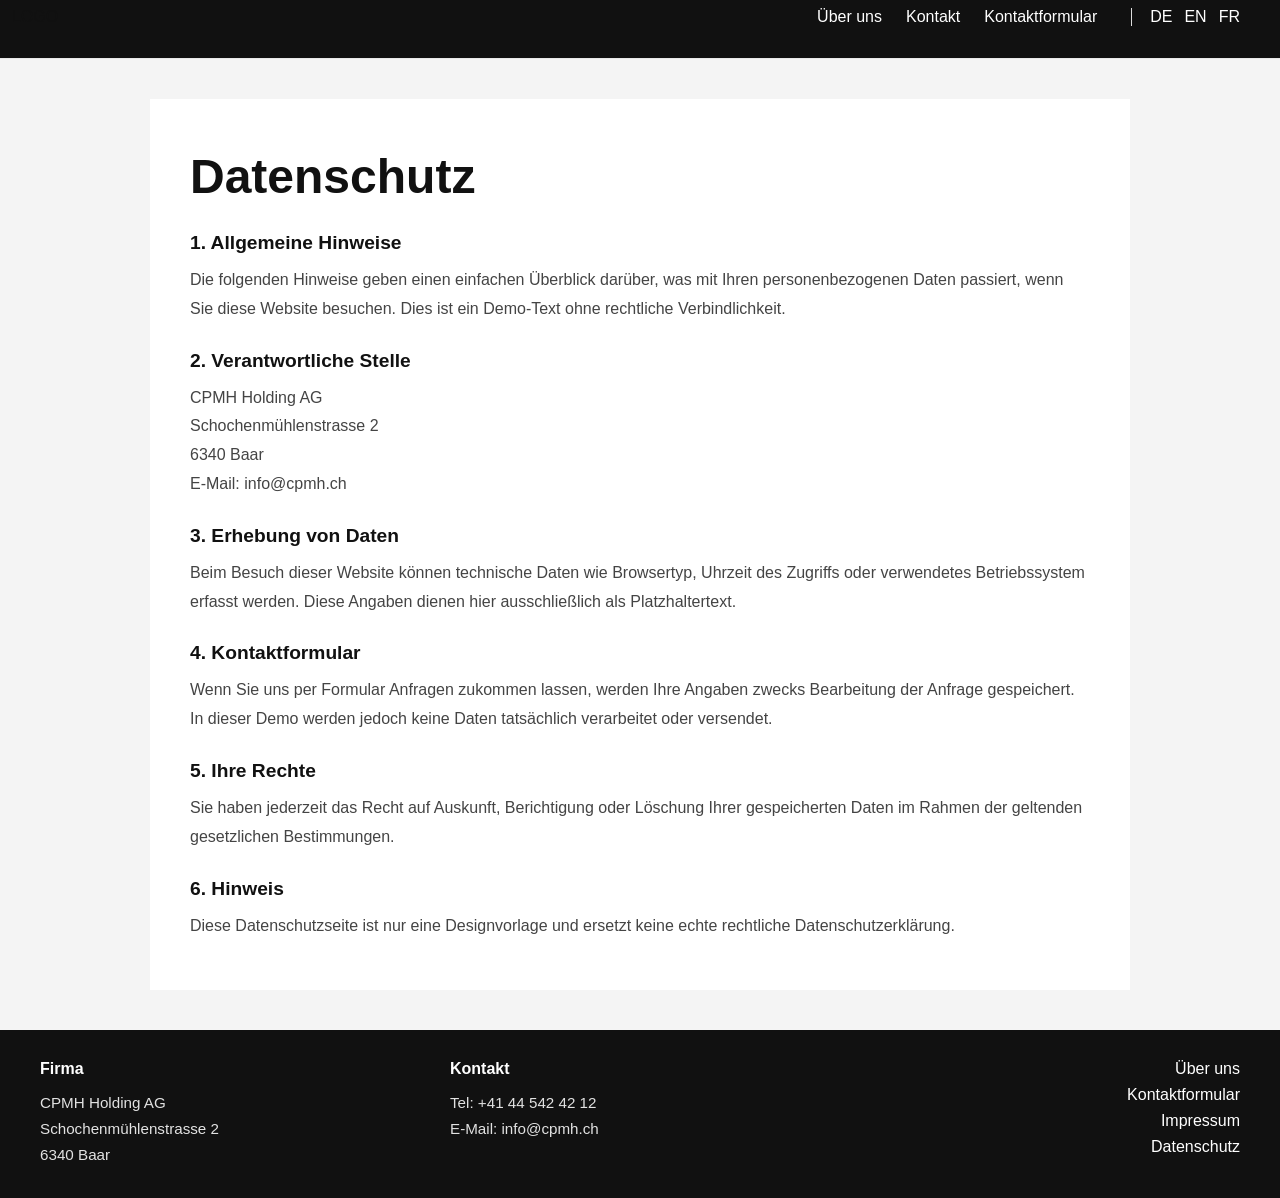
==== datenschutz.html @ 7f9450fc "Update datenschutz.html" ====
<!DOCTYPE html>
<html lang="de">
<head>
  <meta charset="UTF-8" />
  <meta name="viewport" content="width=device-width, initial-scale=1.0" />
  <title>Datenschutz</title>
  <link rel="stylesheet" href="style.css" />
</head>
  <body>
<header class="site-header">
  <a href="index.html" class="logo">LOGO</a>
  <nav class="top-nav">
    <a href="ueber-uns.html">Über uns</a>
    <a href="kontakt.html">Kontakt</a>
    <a href="kontaktformular.html">Kontaktformular</a>
    <div class="lang-group"><a href="#">DE</a><a href="#">EN</a><a href="#">FR</a></div>
  </nav>
</header>

<main class="legal-page">
  <h1>Datenschutz</h1>
  <h2>1. Allgemeine Hinweise</h2>
  <p>Die folgenden Hinweise geben einen einfachen Überblick darüber, was mit Ihren personenbezogenen Daten passiert, wenn Sie diese Website besuchen. Dies ist ein Demo-Text ohne rechtliche Verbindlichkeit.</p>

  <h2>2. Verantwortliche Stelle</h2>
  <p>CPMH Holding AG<br>Schochenmühlenstrasse 2<br>6340 Baar<br>E-Mail: info@cpmh.ch</p>

  <h2>3. Erhebung von Daten</h2>
  <p>Beim Besuch dieser Website können technische Daten wie Browsertyp, Uhrzeit des Zugriffs oder verwendetes Betriebssystem erfasst werden. Diese Angaben dienen hier ausschließlich als Platzhaltertext.</p>

  <h2>4. Kontaktformular</h2>
  <p>Wenn Sie uns per Formular Anfragen zukommen lassen, werden Ihre Angaben zwecks Bearbeitung der Anfrage gespeichert. In dieser Demo werden jedoch keine Daten tatsächlich verarbeitet oder versendet.</p>

  <h2>5. Ihre Rechte</h2>
  <p>Sie haben jederzeit das Recht auf Auskunft, Berichtigung oder Löschung Ihrer gespeicherten Daten im Rahmen der geltenden gesetzlichen Bestimmungen.</p>

  <h2>6. Hinweis</h2>
  <p>Diese Datenschutzseite ist nur eine Designvorlage und ersetzt keine echte rechtliche Datenschutzerklärung.</p>
</main>

<footer class="site-footer">
  <div class="footer-block"><h3>Firma</h3><p>CPMH Holding AG<br>Schochenmühlenstrasse 2<br>6340 Baar</p></div>
  <div class="footer-block"><h3>Kontakt</h3><p>Tel: +41 44 542 42 12<br>E-Mail: info@cpmh.ch</p></div>
  <div class="footer-links"><a href="ueber-uns.html">Über uns</a><a href="kontaktformular.html">Kontaktformular</a><a href="impressum.html">Impressum</a><a href="datenschutz.html">Datenschutz</a></div>
</footer>
  </body>
</html>
---- style.css ----
* {
  box-sizing: border-box;
  margin: 0;
  padding: 0;
}

:root {
  --bg: #f4f4f4;
  --white: #ffffff;
  --black: #111111;
  --text: #222222;
  --muted: #555555;
  --line: #e8e8e8;
  --overlay: rgba(0, 0, 0, 0.42);
  --overlay-light: rgba(0, 0, 0, 0.34);
}

html {
  scroll-behavior: smooth;
}

body {
  font-family: "PT Sans", Arial, sans-serif;
  background: var(--bg);
  color: var(--black);
}

a {
  text-decoration: none;
  color: inherit;
}

img {
  display: block;
}

.site-header {
  background: var(--black);
  display: flex;
  align-items: center;
  justify-content: space-between;
  padding: 8px 40px 32px 12px;
  border-bottom: 1px solid var(--line);
}

.logo {
  display: inline-flex;
  align-items: center;
}

.logo img {
  height: 80px;
  width: auto;
  display: block;
}

.top-nav {
  display: flex;
  align-items: center;
  gap: 24px;
  flex-wrap: wrap;
}

.top-nav a {
  color: var(--white);
  transition: opacity 0.25s ease;
}

.top-nav a:hover,
.footer-links a:hover,
.footer-block a:hover {
  opacity: 0.7;
}

.lang-group {
  display: flex;
  gap: 12px;
  margin-left: 10px;
  padding-left: 18px;
  border-left: 1px solid #ddd;
}

.site-footer {
  background: var(--black);
  color: var(--white);
  display: grid;
  grid-template-columns: 1fr 1fr 1fr;
  gap: 30px;
  padding: 30px 40px;
}

.footer-block h3 {
  font-size: 1rem;
  margin-bottom: 12px;
}

.footer-block p,
.footer-block a {
  font-size: 0.95rem;
  line-height: 1.7;
  color: rgba(255, 255, 255, 0.88);
}

.footer-links {
  display: flex;
  flex-direction: column;
  gap: 8px;
  justify-self: end;
  text-align: right;
}

.footer-center {
  justify-self: center;
  text-align: left;
  width: fit-content;
}
.page-hero {
  padding: 70px 40px 40px;
  background: var(--white);
}

.page-hero h1 {
  font-size: clamp(2rem, 4vw, 3.6rem);
  margin-bottom: 18px;
}

.page-hero p {
  max-width: 760px;
  line-height: 1.8;
  color: #444;
  font-size: 1.05rem;
}

.hero-grid {
  display: flex;
  width: 100%;
  min-height: calc(90vh - 50px);
  overflow: hidden;
}

.panel {
  position: relative;
  flex: 1 1 16.66%;
  min-width: 0;
  overflow: hidden;
  transition: flex-basis 0.45s ease, flex-grow 0.45s ease;
  border-right: 1px solid rgba(255,255,255,0.18);
  --line-color: #ffffff;
}

.panel:last-child {
  border-right: none;
}

.hero-grid:hover .panel {
  flex: 1 1 16.66%;
}

.hero-grid .panel:hover {
  flex: 1 1 50%;
}

.panel img {
  width: 100%;
  height: 100%;
  object-fit: cover;
  transition: transform 0.45s ease;
}

.panel:hover img {
  transform: scale(1.12);
}

.panel::after {
  content: "";
  position: absolute;
  inset: 0;
  background: linear-gradient(to top, rgba(0,0,0,0.58), rgba(0,0,0,0.3));
}

.panel-content {
  position: absolute;
  left: 28px;
  right: 28px;
  bottom: 30px;
  z-index: 2;
  color: var(--white);
}

.panel-content h2 {
  position: absolute;
  left: 0;
  right: 0;
  bottom: 50px;
  margin: 0;
  font-size: clamp(0.95rem, 1.1vw, 1.15rem);
  line-height: 1.2;
  transition: bottom 0.35s ease, transform 0.35s ease;
}

.panel-content h2::after {
  content: "";
  position: absolute;
  left: 0;
  top: calc(100% + 1.2em);
  width: 33.33%;
  height: 2px;
  background: var(--line-color);
}

.panel-content p {
  position: absolute;
  left: 0;
  right: 0;
  bottom: 0;
  width: 92%;
  font-size: 0.72rem;
  line-height: 1.35;
  opacity: 0;
  transform: translateY(10px);
  transition: opacity 0.3s ease, transform 0.3s ease;
}

.panel:hover .panel-content h2 {
  bottom: 150px;
}

.panel:hover .panel-content p {
  bottom: 0;
  opacity: 1;
  transform: translateY(0);
}

.panel-1 { --line-color: #d4af37; }
.panel-2 { --line-color: #c0392b; }
.panel-3 { --line-color: #2980b9; }
.panel-4 { --line-color: #27ae60; }
.panel-5 { --line-color: #8e44ad; }
.panel-6 { --line-color: #e67e22; }

.intro {
  min-height: 12.5vw;
  display: flex;
  align-items: center;
  justify-content: center;
  padding: 32px 40px;
  background: var(--white);
}

.intro-content {
  max-width: 900px;
  text-align: center;
}

.intro-content h1 {
  font-size: clamp(2rem, 4vw, 4rem);
  margin-bottom: 24px;
}

.intro-content p {
  font-size: 1.1rem;
  line-height: 1.8;
  color: #444;
}

.grid-2x2 {
  display: grid;
  grid-template-columns: repeat(2, 1fr);
}

.info-card,
.contact-card {
  position: relative;
  width: 100%;
  aspect-ratio: 2 / 1;
  overflow: hidden;
}

.info-card img,
.contact-card img,
.form-image img {
  width: 100%;
  height: 100%;
  object-fit: cover;
}

.info-card::after,
.contact-card::after {
  content: "";
  position: absolute;
  inset: 0;
  background: var(--overlay);
}

.info-card:hover img,
.contact-card:hover img {
  transform: scale(1.05);
}

.info-card img,
.contact-card img {
  transition: transform 0.4s ease;
}

.card-content,
.contact-content {
  position: absolute;
  left: 28px;
  right: 28px;
  bottom: 28px;
  color: var(--white);
  z-index: 2;
}

.card-content h2,
.contact-content h2 {
  font-size: clamp(1.4rem, 2vw, 2rem);
  margin-bottom: 12px;
}

.card-content p,
.contact-content p {
  font-size: 1rem;
  line-height: 1.6;
  max-width: 520px;
}

.contact-section {
  display: grid;
  grid-template-columns: 1fr 1fr;
}

.form-wrap {
  min-height: calc(100vh - 220px);
  display: grid;
  grid-template-columns: 1fr 1fr;
}

.form-image {
  position: relative;
  min-height: 520px;
}

.form-panel {
  background: var(--white);
  padding: 60px 50px;
  display: flex;
  align-items: center;
}

.form-box {
  width: 100%;
  max-width: 620px;
}

.form-box h1 {
  font-size: clamp(2rem, 4vw, 3.2rem);
  margin-bottom: 18px;
}

.form-box p {
  color: var(--muted);
  line-height: 1.8;
  margin-bottom: 28px;
}

.form-grid {
  display: grid;
  gap: 16px;
}

.form-grid input,
.form-grid textarea {
  width: 100%;
  border: 1px solid #ddd;
  padding: 14px 16px;
  background: #fafafa;
  font: inherit;
}

.form-grid textarea {
  min-height: 150px;
  resize: vertical;
}

.form-grid button {
  width: fit-content;
  padding: 14px 24px;
  background: var(--black);
  color: var(--white);
  border: none;
  cursor: pointer;
  font: inherit;
}

.legal-page {
  background: var(--white);
  max-width: 980px;
  margin: 40px auto;
  padding: 50px 40px;
}

.legal-page h1 {
  font-size: clamp(2rem, 4vw, 3rem);
  margin-bottom: 28px;
}

.legal-page h2 {
  font-size: 1.2rem;
  margin: 26px 0 12px;
}

.legal-page p {
  line-height: 1.8;
  color: #444;
}

@media (max-width: 980px) {
  .hero-grid {
    flex-direction: column;
    min-height: auto;
  }

  .panel,
  .hero-grid:hover .panel,
  .hero-grid .panel:hover {
    flex: 1 1 25vh;
  }
}

@media (max-width: 900px) {
  .site-header {
    padding: 20px;
    flex-direction: column;
    align-items: flex-start;
    gap: 14px;
  }

  .page-hero {
    padding: 50px 20px 30px;
  }

  .intro {
    min-height: auto;
    padding: 48px 20px;
  }

  .grid-2x2,
  .contact-section,
  .form-wrap,
  .site-footer {
    grid-template-columns: 1fr;
  }

  .info-card,
  .contact-card {
    aspect-ratio: 16 / 10;
  }

  .form-image {
    min-height: 300px;
  }

  .form-panel,
  .legal-page {
    padding: 40px 20px;
  }

  .legal-page {
    margin: 20px;
  }

  .site-footer {
    padding: 24px 20px;
  }

  .footer-links {
    justify-self: start;
    text-align: left;
  }
}

@media (max-width: 640px) {
  .site-header,
  .site-footer {
    padding-left: 18px;
    padding-right: 18px;
  }

  .panel-content,
  .card-content,
  .contact-content {
    left: 18px;
    right: 18px;
    bottom: 20px;
  }

  .lang-group {
    border-left: none;
    padding-left: 0;
    margin-left: 0;
  }
}
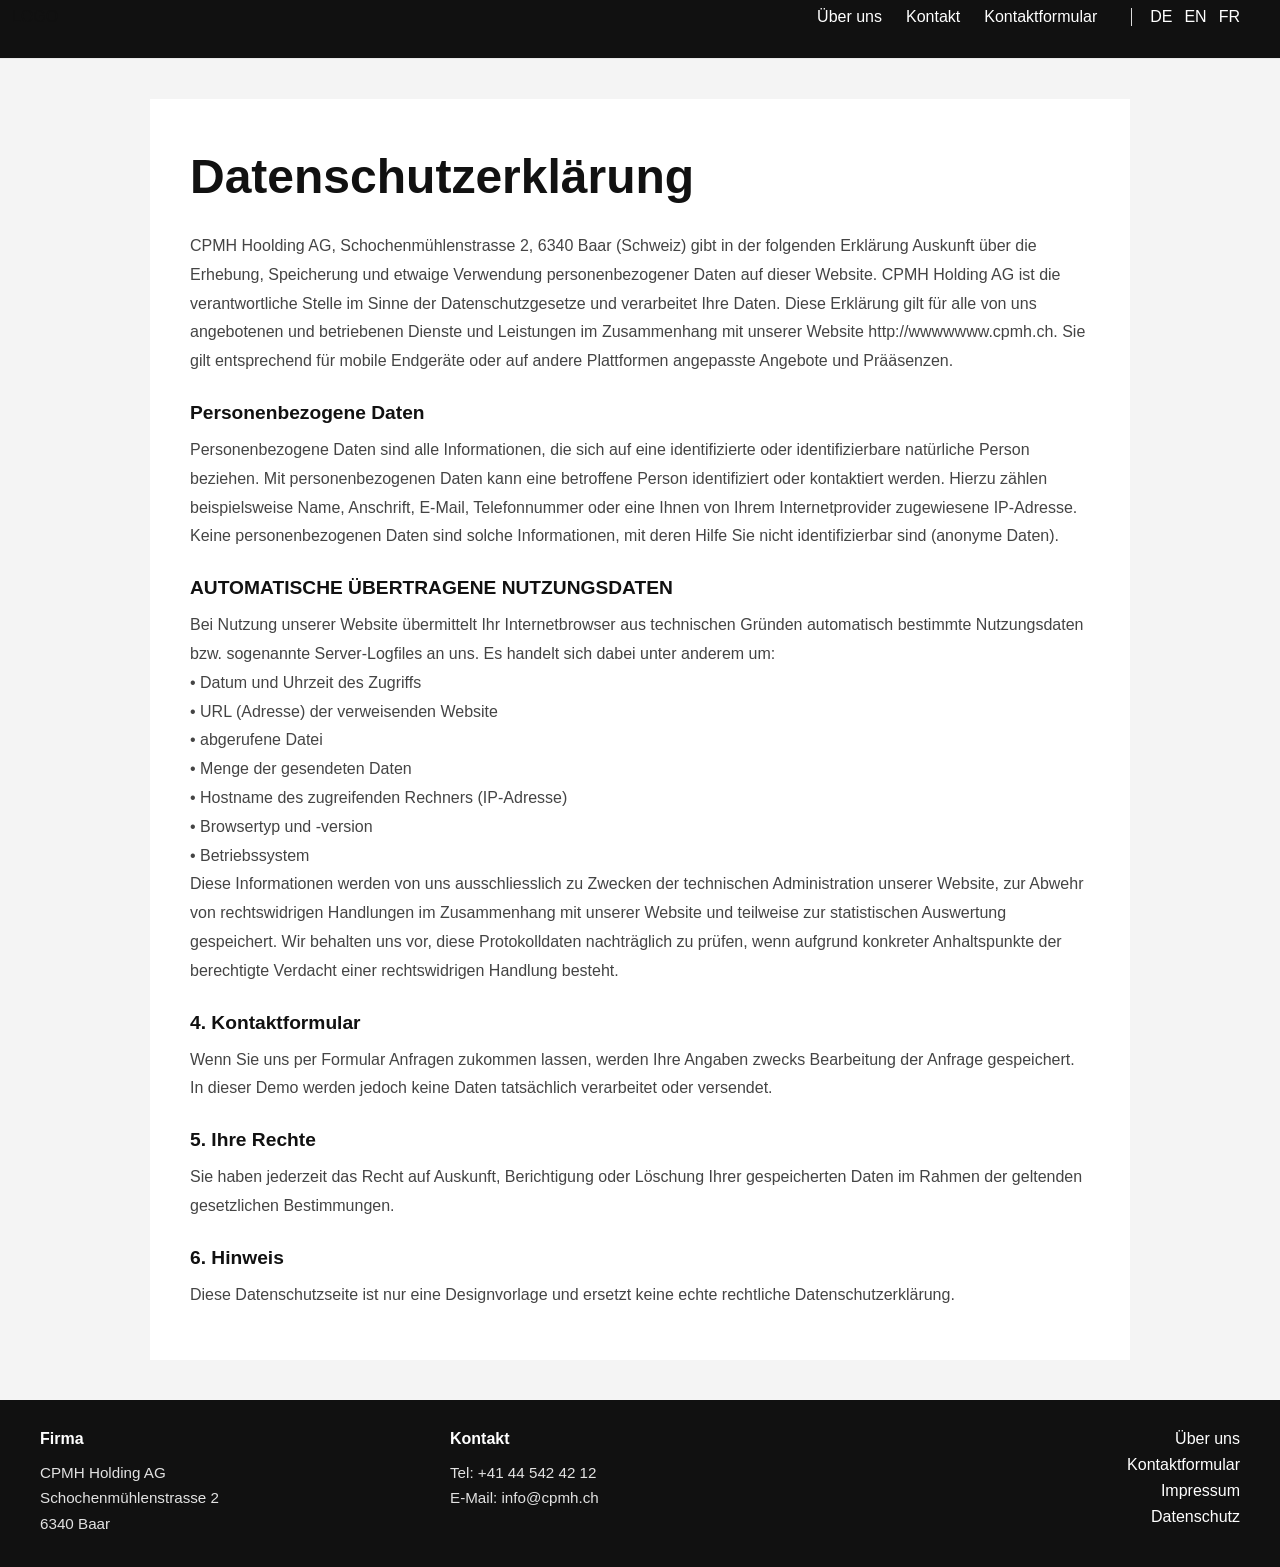
==== commit 0636cd54: "Update datenschutz.html" ====
--- a/datenschutz.html
+++ b/datenschutz.html
@@ -18,15 +18,25 @@
 </header>
 
 <main class="legal-page">
-  <h1>Datenschutz</h1>
-  <h2>1. Allgemeine Hinweise</h2>
-  <p>Die folgenden Hinweise geben einen einfachen Überblick darüber, was mit Ihren personenbezogenen Daten passiert, wenn Sie diese Website besuchen. Dies ist ein Demo-Text ohne rechtliche Verbindlichkeit.</p>
+  <h1>Datenschutzerklärung</h1>
+  <p>CPMH Hoolding AG, Schochenmühlenstrasse 2, 6340 Baar (Schweiz) gibt in der folgenden Erklärung Auskunft über die Erhebung, Speicherung und etwaige Verwendung personenbezogener Daten auf dieser Website. 
+     CPMH Holding AG ist die verantwortliche Stelle im Sinne der Datenschutzgesetze und verarbeitet Ihre Daten. Diese Erklärung gilt für alle von uns angebotenen und betriebenen Dienste und Leistungen im Zusammenhang
+     mit unserer Website http://wwwwwww.cpmh.ch. Sie gilt entsprechend für mobile Endgeräte oder auf andere Plattformen angepasste Angebote und Prääsenzen.</p>
 
-  <h2>2. Verantwortliche Stelle</h2>
-  <p>CPMH Holding AG<br>Schochenmühlenstrasse 2<br>6340 Baar<br>E-Mail: info@cpmh.ch</p>
+  <h2>Personenbezogene Daten</h2>
+  <p>Personenbezogene Daten sind alle Informationen, die sich auf eine identifizierte oder identifizierbare natürliche Person beziehen. Mit personenbezogenen Daten kann eine betroffene Person identifiziert oder kontaktiert werden.
+     Hierzu zählen beispielsweise Name, Anschrift, E-Mail, Telefonnummer oder eine Ihnen von Ihrem Internetprovider zugewiesene IP-Adresse. Keine personenbezogenen Daten sind solche Informationen, mit deren Hilfe Sie nicht identifizierbar sind (anonyme Daten).</p>
 
-  <h2>3. Erhebung von Daten</h2>
-  <p>Beim Besuch dieser Website können technische Daten wie Browsertyp, Uhrzeit des Zugriffs oder verwendetes Betriebssystem erfasst werden. Diese Angaben dienen hier ausschließlich als Platzhaltertext.</p>
+  <h2>AUTOMATISCHE ÜBERTRAGENE NUTZUNGSDATEN</h2>
+  <p>Bei Nutzung unserer Website übermittelt Ihr Internetbrowser aus technischen Gründen automatisch bestimmte Nutzungsdaten bzw. sogenannte Server-Logfiles an uns. Es handelt sich dabei unter anderem um:<br>
+      • Datum und Uhrzeit des Zugriffs<br>
+      • URL (Adresse) der verweisenden Website<br>
+      • abgerufene Datei<br>
+      • Menge der gesendeten Daten<br>
+      • Hostname des zugreifenden Rechners (IP-Adresse)<br>
+      • Browsertyp und -version<br>
+      • Betriebssystem<br>
+    Diese Informationen werden von uns ausschliesslich zu Zwecken der technischen Administration unserer Website, zur Abwehr von rechtswidrigen Handlungen im Zusammenhang mit unserer Website und teilweise zur statistischen Auswertung gespeichert. Wir behalten uns vor, diese Protokolldaten nachträglich zu prüfen, wenn aufgrund konkreter Anhaltspunkte der berechtigte Verdacht einer rechtswidrigen Handlung besteht.</p>
 
   <h2>4. Kontaktformular</h2>
   <p>Wenn Sie uns per Formular Anfragen zukommen lassen, werden Ihre Angaben zwecks Bearbeitung der Anfrage gespeichert. In dieser Demo werden jedoch keine Daten tatsächlich verarbeitet oder versendet.</p>
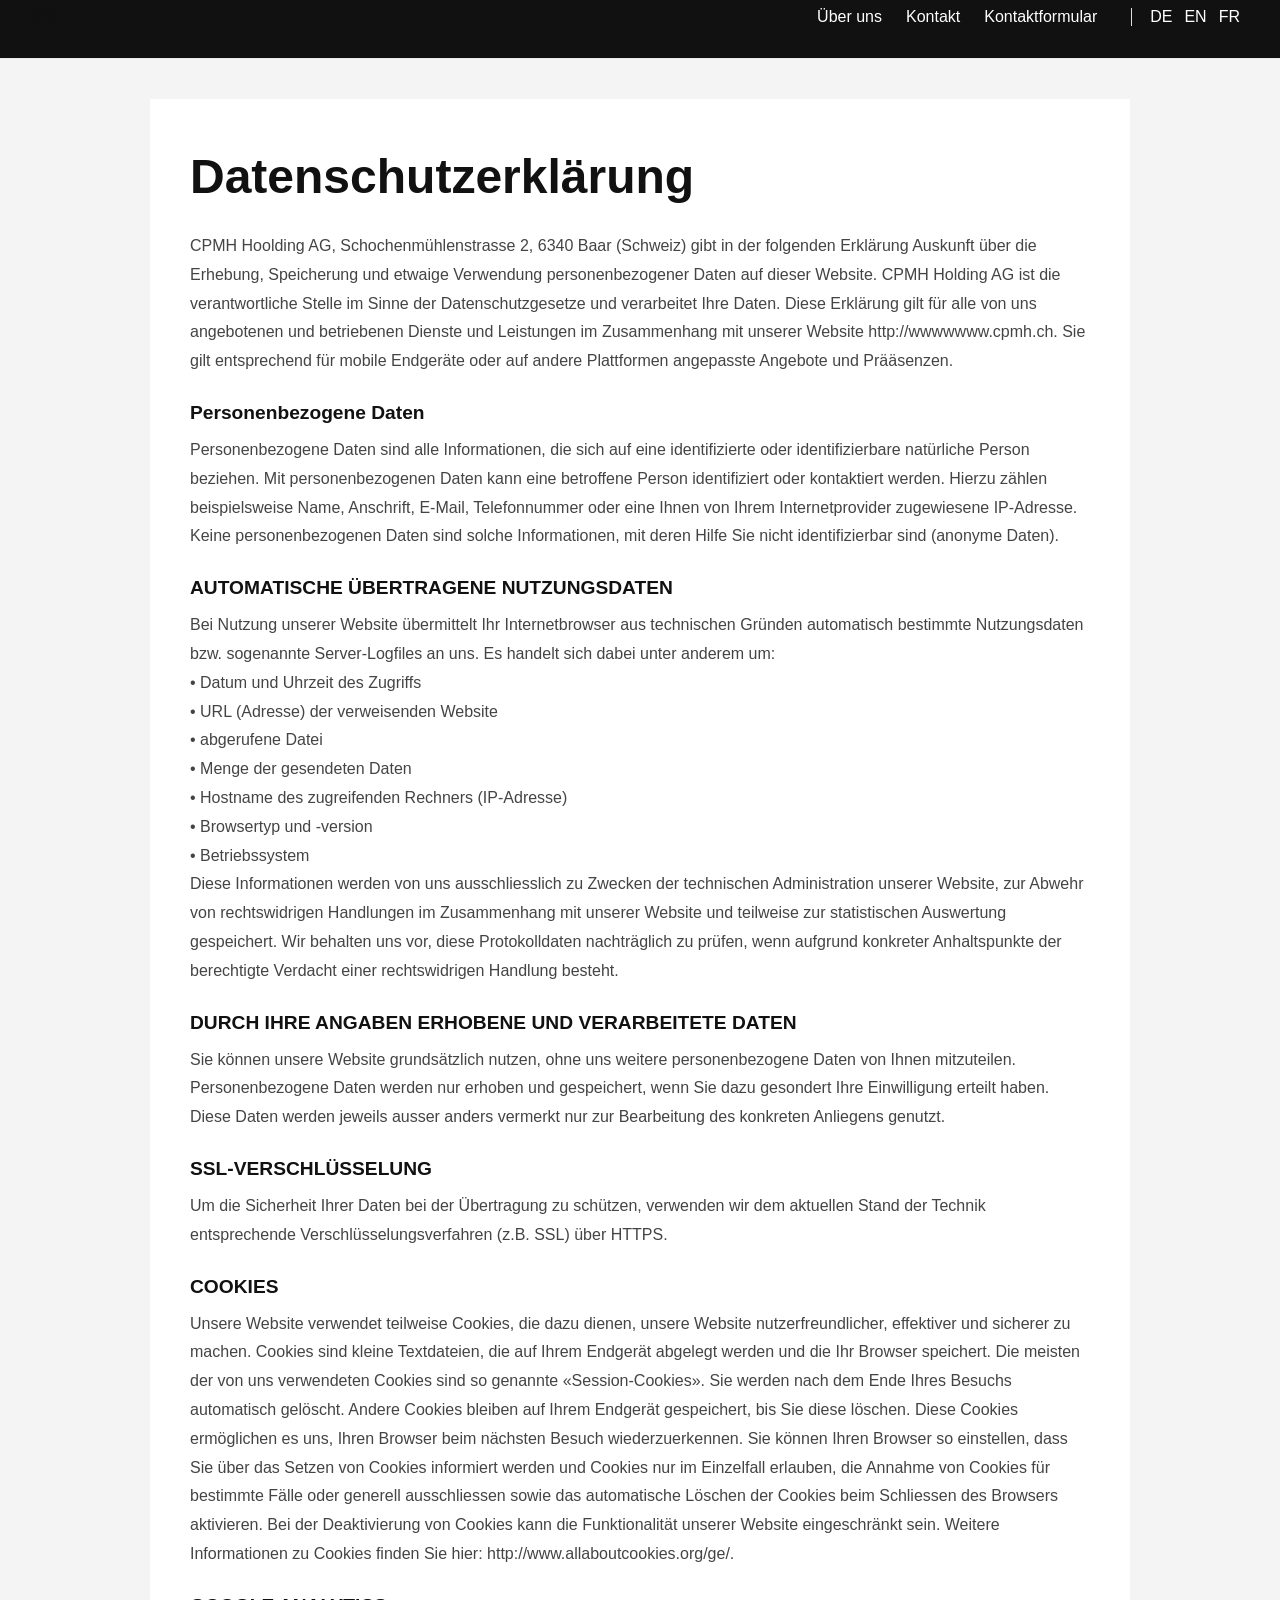
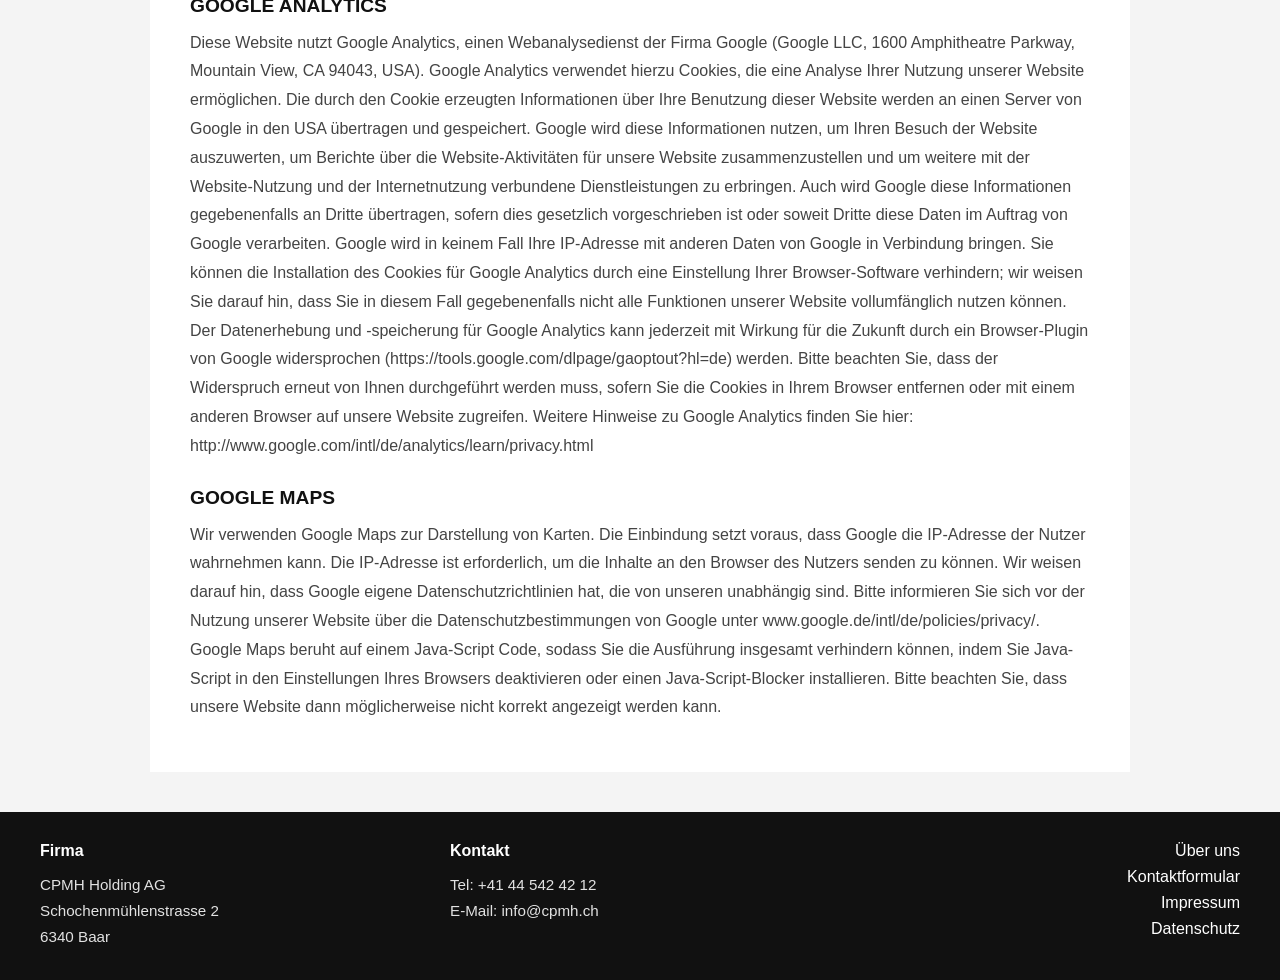
==== commit 6765d13f: "Update datenschutz.html" ====
--- a/datenschutz.html
+++ b/datenschutz.html
@@ -38,14 +38,34 @@
       • Betriebssystem<br>
     Diese Informationen werden von uns ausschliesslich zu Zwecken der technischen Administration unserer Website, zur Abwehr von rechtswidrigen Handlungen im Zusammenhang mit unserer Website und teilweise zur statistischen Auswertung gespeichert. Wir behalten uns vor, diese Protokolldaten nachträglich zu prüfen, wenn aufgrund konkreter Anhaltspunkte der berechtigte Verdacht einer rechtswidrigen Handlung besteht.</p>
 
-  <h2>4. Kontaktformular</h2>
-  <p>Wenn Sie uns per Formular Anfragen zukommen lassen, werden Ihre Angaben zwecks Bearbeitung der Anfrage gespeichert. In dieser Demo werden jedoch keine Daten tatsächlich verarbeitet oder versendet.</p>
+  <h2>DURCH IHRE ANGABEN ERHOBENE UND VERARBEITETE DATEN</h2>
+  <p>Sie können unsere Website grundsätzlich nutzen, ohne uns weitere personenbezogene Daten von Ihnen mitzuteilen. Personenbezogene Daten werden nur erhoben und gespeichert, 
+     wenn Sie dazu gesondert Ihre Einwilligung erteilt haben. 
+     Diese Daten werden jeweils ausser anders vermerkt nur zur Bearbeitung des konkreten Anliegens genutzt.</p>
 
-  <h2>5. Ihre Rechte</h2>
-  <p>Sie haben jederzeit das Recht auf Auskunft, Berichtigung oder Löschung Ihrer gespeicherten Daten im Rahmen der geltenden gesetzlichen Bestimmungen.</p>
+  <h2>SSL-VERSCHLÜSSELUNG</h2>
+  <p>Um die Sicherheit Ihrer Daten bei der Übertragung zu schützen, verwenden wir dem aktuellen Stand der Technik entsprechende Verschlüsselungsverfahren (z.B. SSL) über HTTPS.</p>
 
-  <h2>6. Hinweis</h2>
-  <p>Diese Datenschutzseite ist nur eine Designvorlage und ersetzt keine echte rechtliche Datenschutzerklärung.</p>
+  <h2>COOKIES</h2>
+  <p>Unsere Website verwendet teilweise Cookies, die dazu dienen, unsere Website nutzerfreundlicher, effektiver und sicherer zu machen. Cookies sind kleine Textdateien, die auf Ihrem Endgerät abgelegt werden und die Ihr Browser speichert. 
+    Die meisten der von uns verwendeten Cookies sind so genannte «Session-Cookies». Sie werden nach dem Ende Ihres Besuchs automatisch gelöscht. Andere Cookies bleiben auf Ihrem Endgerät gespeichert, bis Sie diese löschen. 
+    Diese Cookies ermöglichen es uns, Ihren Browser beim nächsten Besuch wiederzuerkennen. Sie können Ihren Browser so einstellen, dass Sie über das Setzen von Cookies informiert werden und Cookies nur im Einzelfall erlauben, 
+    die Annahme von Cookies für bestimmte Fälle oder generell ausschliessen sowie das automatische Löschen der Cookies beim Schliessen des Browsers aktivieren. Bei der Deaktivierung von Cookies kann die Funktionalität unserer Website eingeschränkt sein. 
+    Weitere Informationen zu Cookies finden Sie hier: http://www.allaboutcookies.org/ge/.</p>
+
+  <h2>GOOGLE ANALYTICS</h2>
+  <p>Diese Website nutzt Google Analytics, einen Webanalysedienst der Firma Google (Google LLC, 1600 Amphitheatre Parkway, Mountain View, CA 94043, USA). Google Analytics verwendet hierzu Cookies, die eine Analyse Ihrer Nutzung unserer Website ermöglichen. 
+     Die durch den Cookie erzeugten Informationen über Ihre Benutzung dieser Website werden an einen Server von Google in den USA übertragen und gespeichert. Google wird diese Informationen nutzen, um Ihren Besuch der Website auszuwerten, 
+     um Berichte über die Website-Aktivitäten für unsere Website zusammenzustellen und um weitere mit der Website-Nutzung und der Internetnutzung verbundene Dienstleistungen zu erbringen. Auch wird Google diese Informationen gegebenenfalls an Dritte übertragen, 
+     sofern dies gesetzlich vorgeschrieben ist oder soweit Dritte diese Daten im Auftrag von Google verarbeiten. Google wird in keinem Fall Ihre IP-Adresse mit anderen Daten von Google in Verbindung bringen. 
+     Sie können die Installation des Cookies für Google Analytics durch eine Einstellung Ihrer Browser-Software verhindern; wir weisen Sie darauf hin, dass Sie in diesem Fall gegebenenfalls nicht alle Funktionen unserer Website vollumfänglich nutzen können. 
+     Der Datenerhebung und -speicherung für Google Analytics kann jederzeit mit Wirkung für die Zukunft durch ein Browser-Plugin von Google widersprochen (https://tools.google.com/dlpage/gaoptout?hl=de) werden. Bitte beachten Sie, 
+     dass der Widerspruch erneut von Ihnen durchgeführt werden muss, sofern Sie die Cookies in Ihrem Browser entfernen oder mit einem anderen Browser auf unsere Website zugreifen. Weitere Hinweise zu Google Analytics finden Sie hier: http://www.google.com/intl/de/analytics/learn/privacy.html</p>
+  <h2>GOOGLE MAPS</h2>
+  <p>Wir verwenden Google Maps zur Darstellung von Karten. Die Einbindung setzt voraus, dass Google die IP-Adresse der Nutzer wahrnehmen kann. Die IP-Adresse ist erforderlich, um die Inhalte an den Browser des Nutzers senden zu können. 
+     Wir weisen darauf hin, dass Google eigene Datenschutzrichtlinien hat, die von unseren unabhängig sind. Bitte informieren Sie sich vor der Nutzung unserer Website über die Datenschutzbestimmungen von Google unter www.google.de/intl/de/policies/privacy/. 
+     Google Maps beruht auf einem Java-Script Code, sodass Sie die Ausführung insgesamt verhindern können, indem Sie Java-Script in den Einstellungen Ihres Browsers deaktivieren oder einen Java-Script-Blocker installieren. 
+     Bitte beachten Sie, dass unsere Website dann möglicherweise nicht korrekt angezeigt werden kann.</p>
 </main>
 
 <footer class="site-footer">
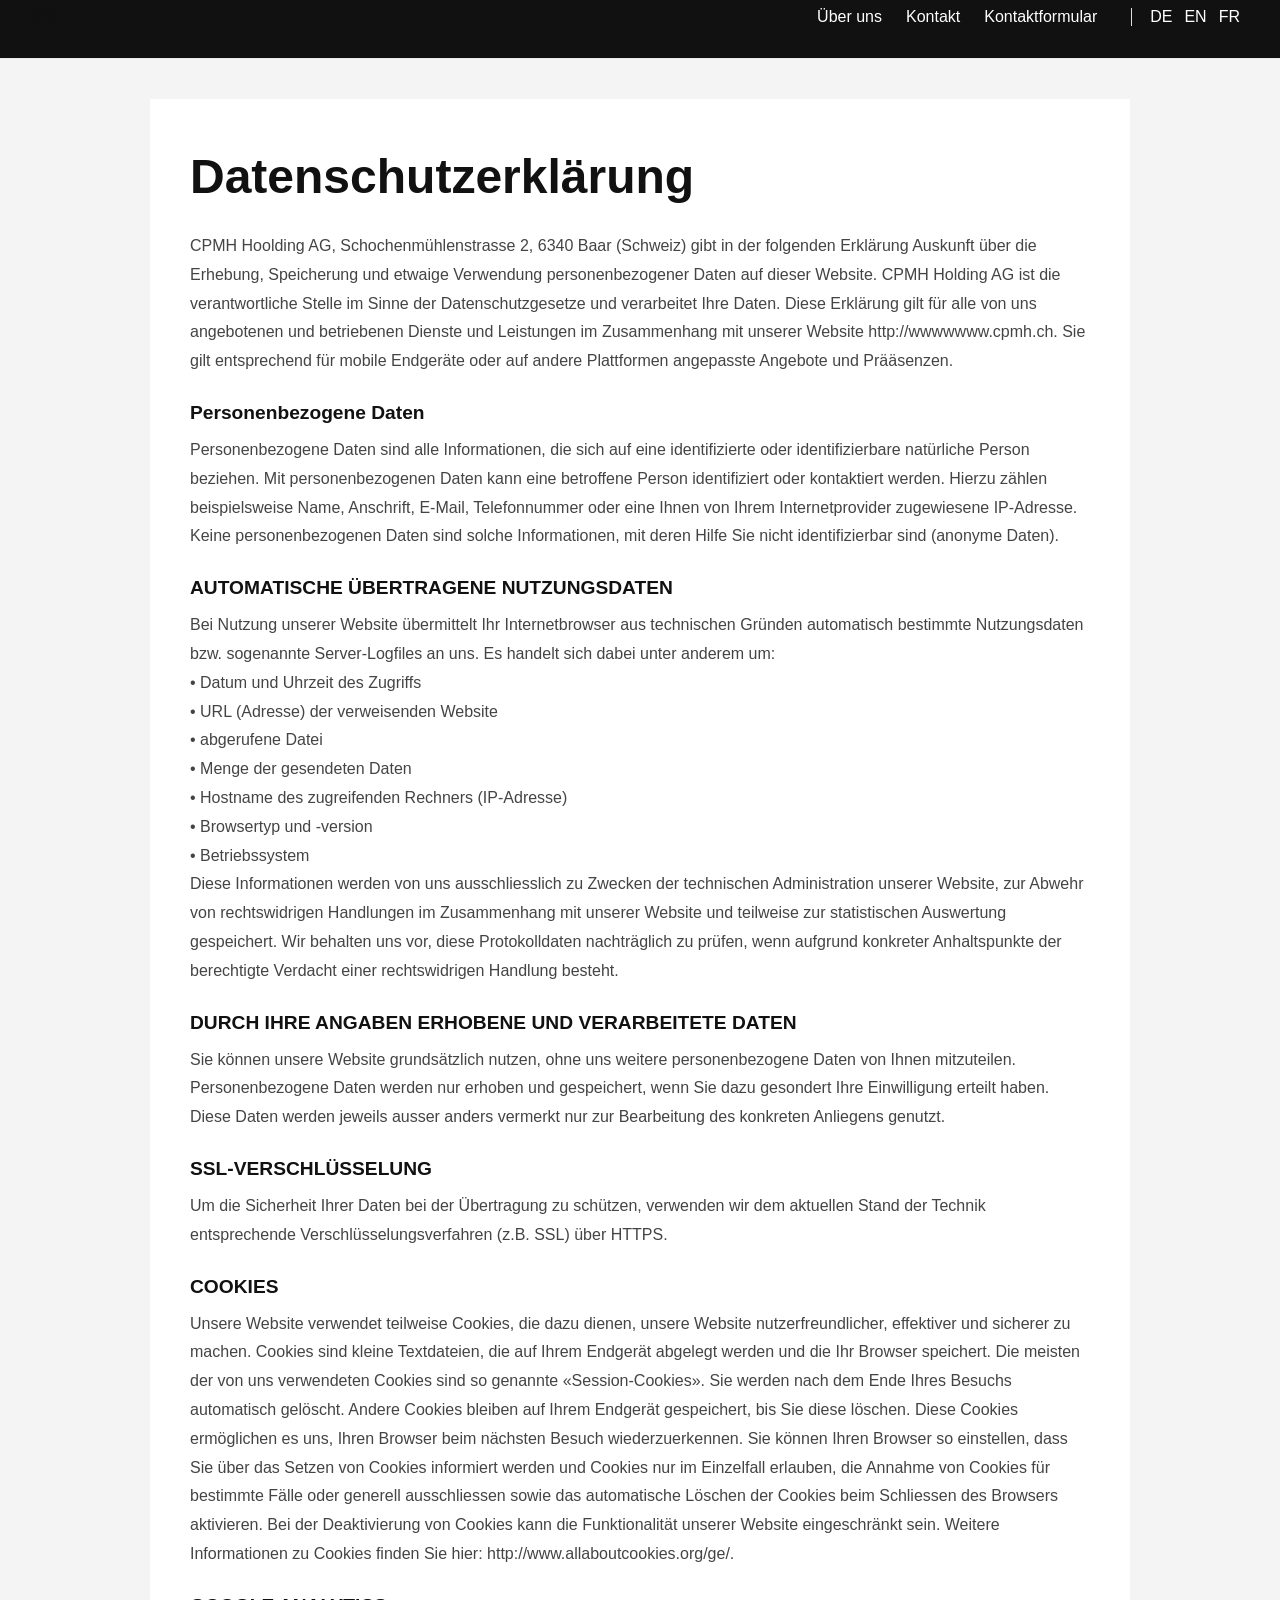
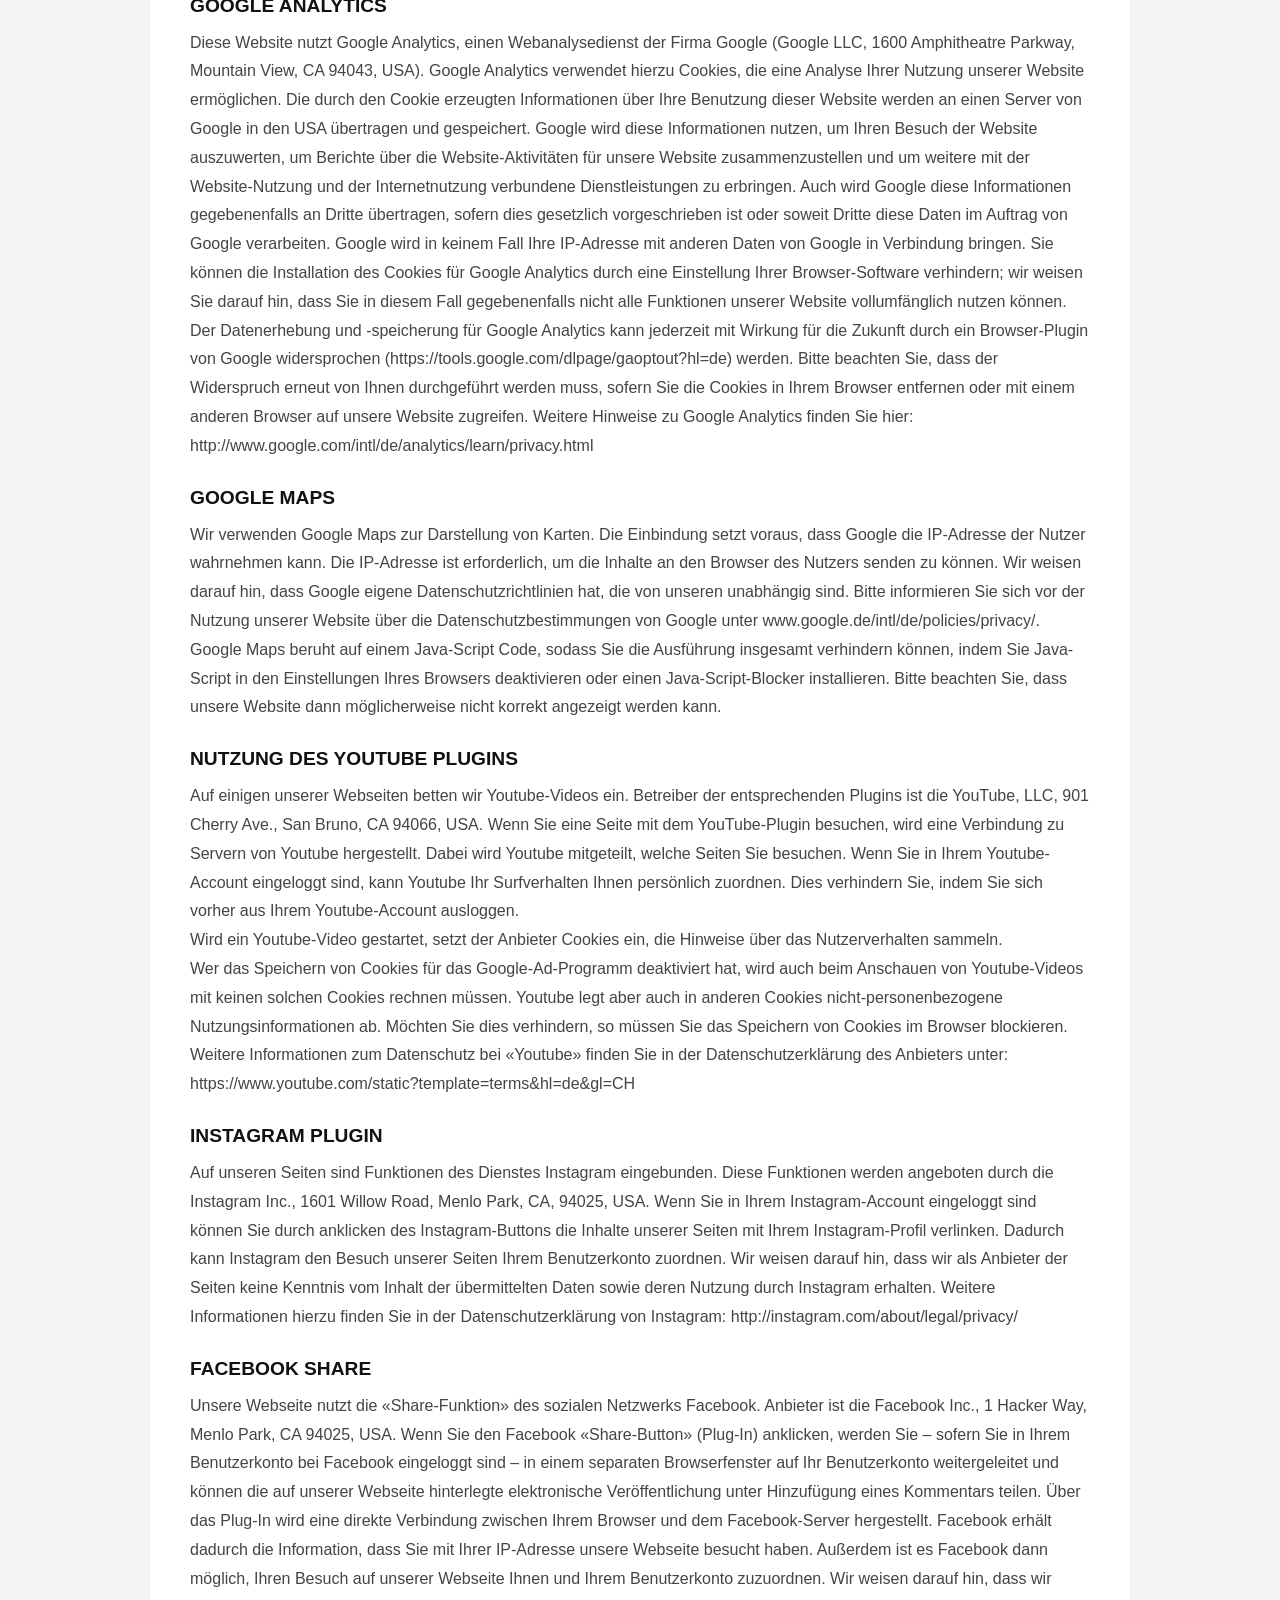
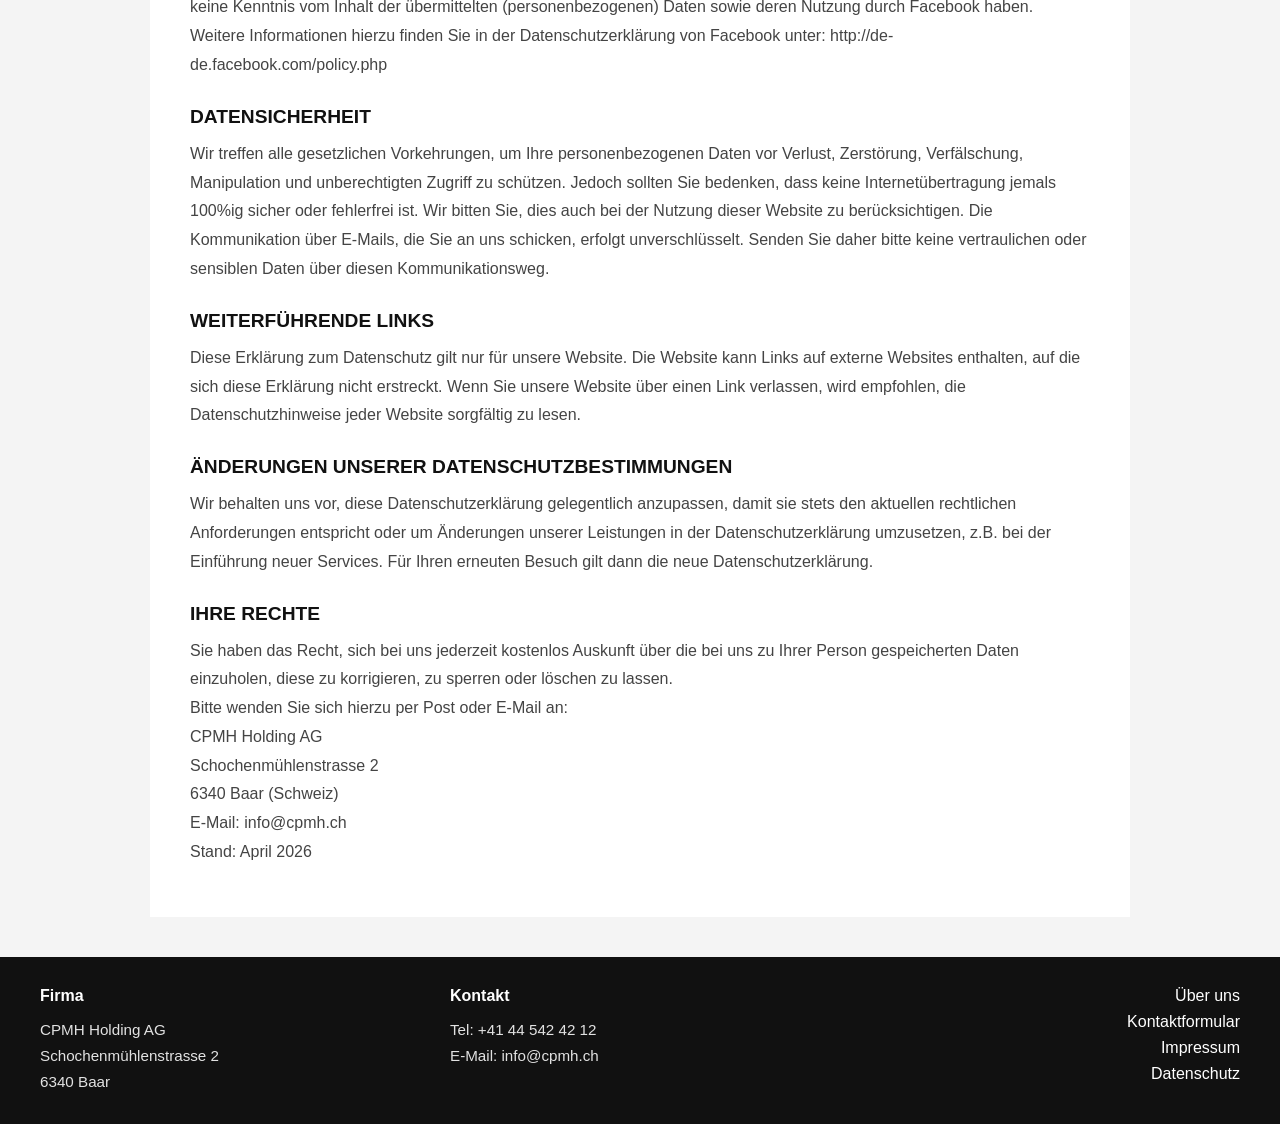
==== commit e9428f3b: "Update datenschutz.html" ====
--- a/datenschutz.html
+++ b/datenschutz.html
@@ -61,11 +61,54 @@
      Sie können die Installation des Cookies für Google Analytics durch eine Einstellung Ihrer Browser-Software verhindern; wir weisen Sie darauf hin, dass Sie in diesem Fall gegebenenfalls nicht alle Funktionen unserer Website vollumfänglich nutzen können. 
      Der Datenerhebung und -speicherung für Google Analytics kann jederzeit mit Wirkung für die Zukunft durch ein Browser-Plugin von Google widersprochen (https://tools.google.com/dlpage/gaoptout?hl=de) werden. Bitte beachten Sie, 
      dass der Widerspruch erneut von Ihnen durchgeführt werden muss, sofern Sie die Cookies in Ihrem Browser entfernen oder mit einem anderen Browser auf unsere Website zugreifen. Weitere Hinweise zu Google Analytics finden Sie hier: http://www.google.com/intl/de/analytics/learn/privacy.html</p>
+  
   <h2>GOOGLE MAPS</h2>
   <p>Wir verwenden Google Maps zur Darstellung von Karten. Die Einbindung setzt voraus, dass Google die IP-Adresse der Nutzer wahrnehmen kann. Die IP-Adresse ist erforderlich, um die Inhalte an den Browser des Nutzers senden zu können. 
      Wir weisen darauf hin, dass Google eigene Datenschutzrichtlinien hat, die von unseren unabhängig sind. Bitte informieren Sie sich vor der Nutzung unserer Website über die Datenschutzbestimmungen von Google unter www.google.de/intl/de/policies/privacy/. 
      Google Maps beruht auf einem Java-Script Code, sodass Sie die Ausführung insgesamt verhindern können, indem Sie Java-Script in den Einstellungen Ihres Browsers deaktivieren oder einen Java-Script-Blocker installieren. 
      Bitte beachten Sie, dass unsere Website dann möglicherweise nicht korrekt angezeigt werden kann.</p>
+
+  <h2>NUTZUNG DES YOUTUBE PLUGINS</h2>
+  <p>Auf einigen unserer Webseiten betten wir Youtube-Videos ein. Betreiber der entsprechenden Plugins ist die YouTube, LLC, 901 Cherry Ave., San Bruno, CA 94066, USA. Wenn Sie eine Seite mit dem YouTube-Plugin besuchen, 
+     wird eine Verbindung zu Servern von Youtube hergestellt. Dabei wird Youtube mitgeteilt, welche Seiten Sie besuchen. Wenn Sie in Ihrem Youtube-Account eingeloggt sind, kann Youtube Ihr Surfverhalten Ihnen persönlich zuordnen. 
+     Dies verhindern Sie, indem Sie sich vorher aus Ihrem Youtube-Account ausloggen.<br>
+     Wird ein Youtube-Video gestartet, setzt der Anbieter Cookies ein, die Hinweise über das Nutzerverhalten sammeln.<br>
+     Wer das Speichern von Cookies für das Google-Ad-Programm deaktiviert hat, wird auch beim Anschauen von Youtube-Videos mit keinen solchen Cookies rechnen müssen. Youtube legt aber auch in anderen Cookies nicht-personenbezogene Nutzungsinformationen ab. 
+     Möchten Sie dies verhindern, so müssen Sie das Speichern von Cookies im Browser blockieren.<br>
+     Weitere Informationen zum Datenschutz bei «Youtube» finden Sie in der Datenschutzerklärung des Anbieters unter: https://www.youtube.com/static?template=terms&hl=de&gl=CH</p>
+
+  <h2>INSTAGRAM PLUGIN</h2>
+  <p>Auf unseren Seiten sind Funktionen des Dienstes Instagram eingebunden. Diese Funktionen werden angeboten durch die Instagram Inc., 1601 Willow Road, Menlo Park, CA, 94025, USA. 
+     Wenn Sie in Ihrem Instagram-Account eingeloggt sind können Sie durch anklicken des Instagram-Buttons die Inhalte unserer Seiten mit Ihrem Instagram-Profil verlinken. 
+     Dadurch kann Instagram den Besuch unserer Seiten Ihrem Benutzerkonto zuordnen. Wir weisen darauf hin, dass wir als Anbieter der Seiten keine Kenntnis vom Inhalt der übermittelten Daten sowie deren Nutzung durch Instagram erhalten. 
+     Weitere Informationen hierzu finden Sie in der Datenschutzerklärung von Instagram: http://instagram.com/about/legal/privacy/</p>
+
+  <h2>FACEBOOK SHARE</h2>
+  <p>Unsere Webseite nutzt die «Share-Funktion» des sozialen Netzwerks Facebook. Anbieter ist die Facebook Inc., 1 Hacker Way, Menlo Park, CA 94025, USA. Wenn Sie den Facebook «Share-Button» (Plug-In) anklicken, 
+     werden Sie – sofern Sie in Ihrem Benutzerkonto bei Facebook eingeloggt sind – in einem separaten Browserfenster auf Ihr Benutzerkonto weitergeleitet und können die auf unserer Webseite hinterlegte elektronische Veröffentlichung unter Hinzufügung eines Kommentars teilen. 
+     Über das Plug-In wird eine direkte Verbindung zwischen Ihrem Browser und dem Facebook-Server hergestellt. Facebook erhält dadurch die Information, dass Sie mit Ihrer IP-Adresse unsere Webseite besucht haben. 
+     Außerdem ist es Facebook dann möglich, Ihren Besuch auf unserer Webseite Ihnen und Ihrem Benutzerkonto zuzuordnen. Wir weisen darauf hin, dass wir keine Kenntnis vom Inhalt der übermittelten (personenbezogenen) Daten sowie deren Nutzung durch Facebook haben. 
+     Weitere Informationen hierzu finden Sie in der Datenschutzerklärung von Facebook unter: http://de-de.facebook.com/policy.php</p>
+
+  <h2>DATENSICHERHEIT</h2>
+  <p>Wir treffen alle gesetzlichen Vorkehrungen, um Ihre personenbezogenen Daten vor Verlust, Zerstörung, Verfälschung, Manipulation und unberechtigten Zugriff zu schützen. Jedoch sollten Sie bedenken, dass keine Internetübertragung jemals 100%ig sicher oder fehlerfrei ist. 
+     Wir bitten Sie, dies auch bei der Nutzung dieser Website zu berücksichtigen. Die Kommunikation über E-Mails, die Sie an uns schicken, erfolgt unverschlüsselt. Senden Sie daher bitte keine vertraulichen oder sensiblen Daten über diesen Kommunikationsweg.</p>
+
+  <h2>WEITERFÜHRENDE LINKS</h2>
+  <p>Diese Erklärung zum Datenschutz gilt nur für unsere Website. Die Website kann Links auf externe Websites enthalten, auf die sich diese Erklärung nicht erstreckt. Wenn Sie unsere Website über einen Link verlassen, wird empfohlen, die Datenschutzhinweise jeder Website sorgfältig zu lesen.</p>
+
+  <h2>ÄNDERUNGEN UNSERER DATENSCHUTZBESTIMMUNGEN</h2>
+  <p>Wir behalten uns vor, diese Datenschutzerklärung gelegentlich anzupassen, damit sie stets den aktuellen rechtlichen Anforderungen entspricht oder um Änderungen unserer Leistungen in der Datenschutzerklärung umzusetzen, z.B. bei der Einführung neuer Services. 
+     Für Ihren erneuten Besuch gilt dann die neue Datenschutzerklärung.</p>
+
+  <h2>IHRE RECHTE</h2>
+  <p>Sie haben das Recht, sich bei uns jederzeit kostenlos Auskunft über die bei uns zu Ihrer Person gespeicherten Daten einzuholen, diese zu korrigieren, zu sperren oder löschen zu lassen.<br>
+     Bitte wenden Sie sich hierzu per Post oder E-Mail an:<br>
+     CPMH Holding AG<br>
+     Schochenmühlenstrasse 2<br>
+     6340 Baar (Schweiz)<br>
+     E-Mail: info@cpmh.ch<br>
+     Stand: April 2026</p>
 </main>
 
 <footer class="site-footer">
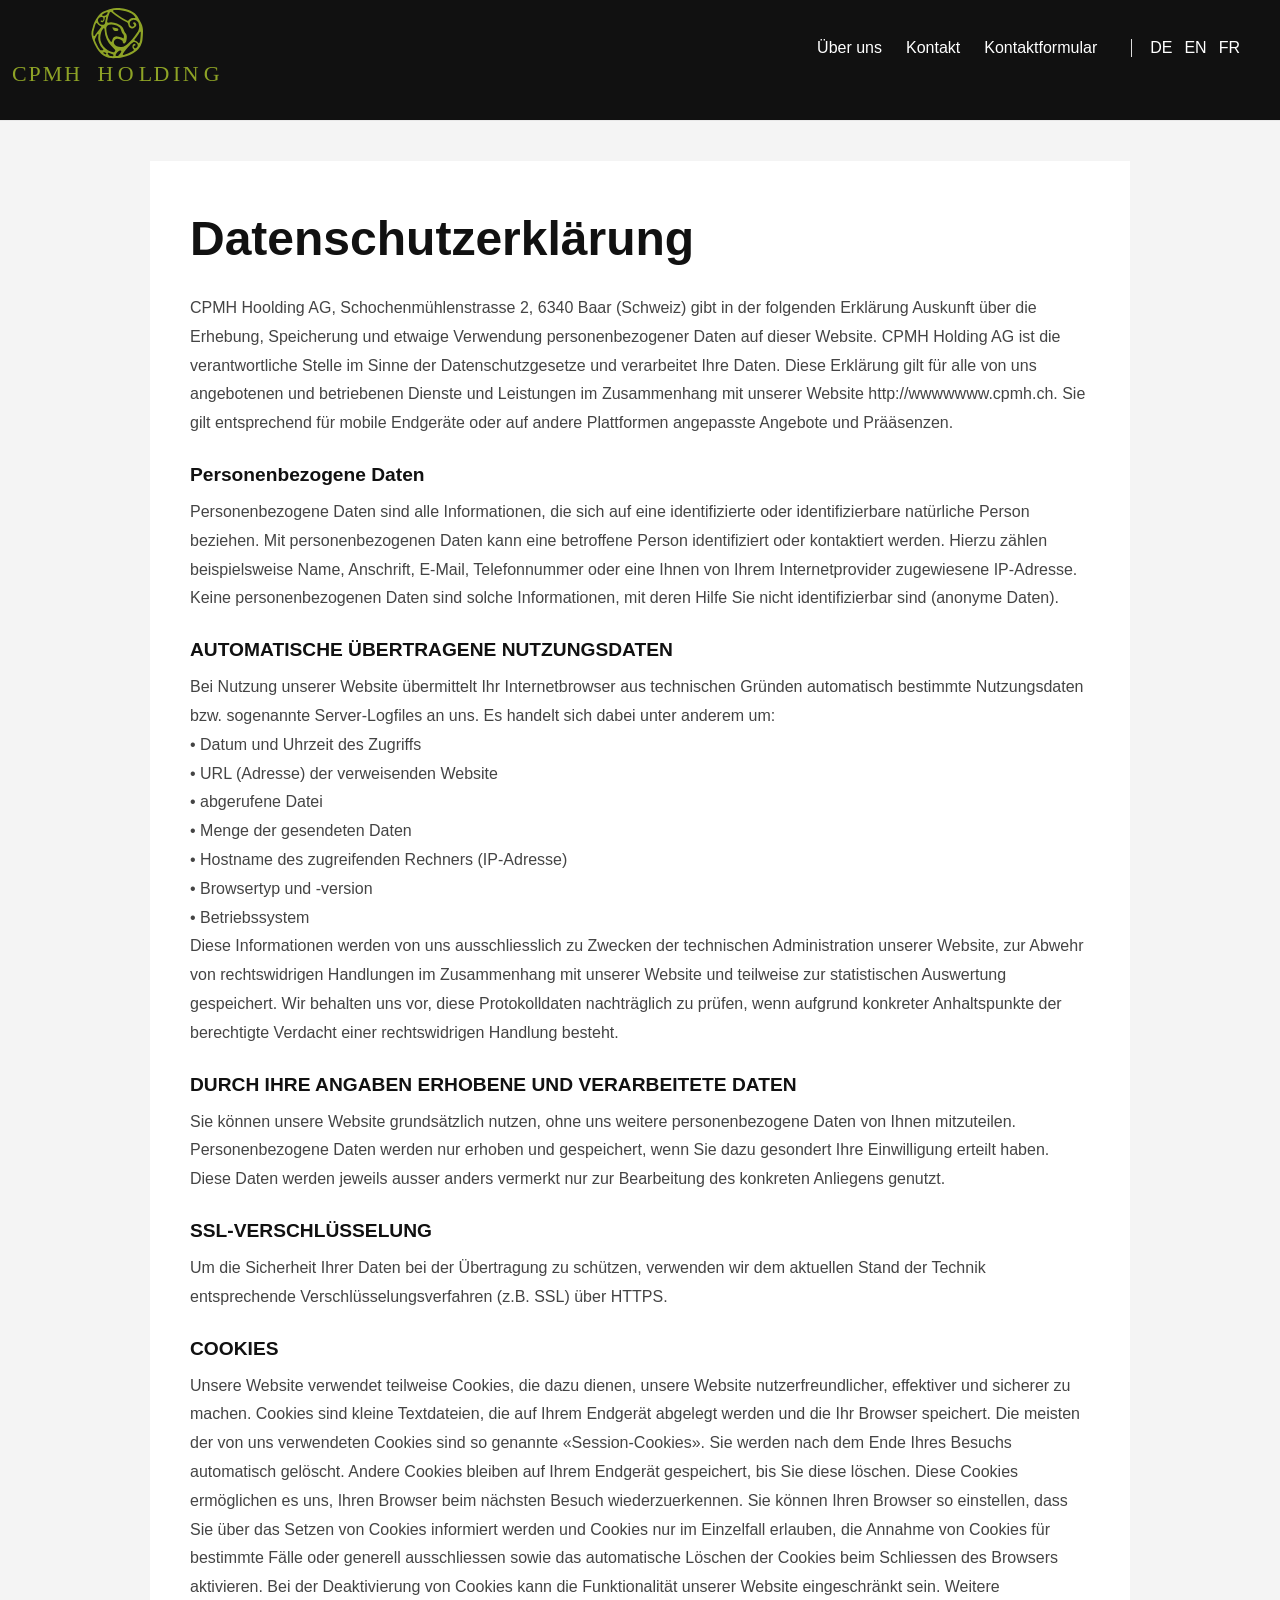
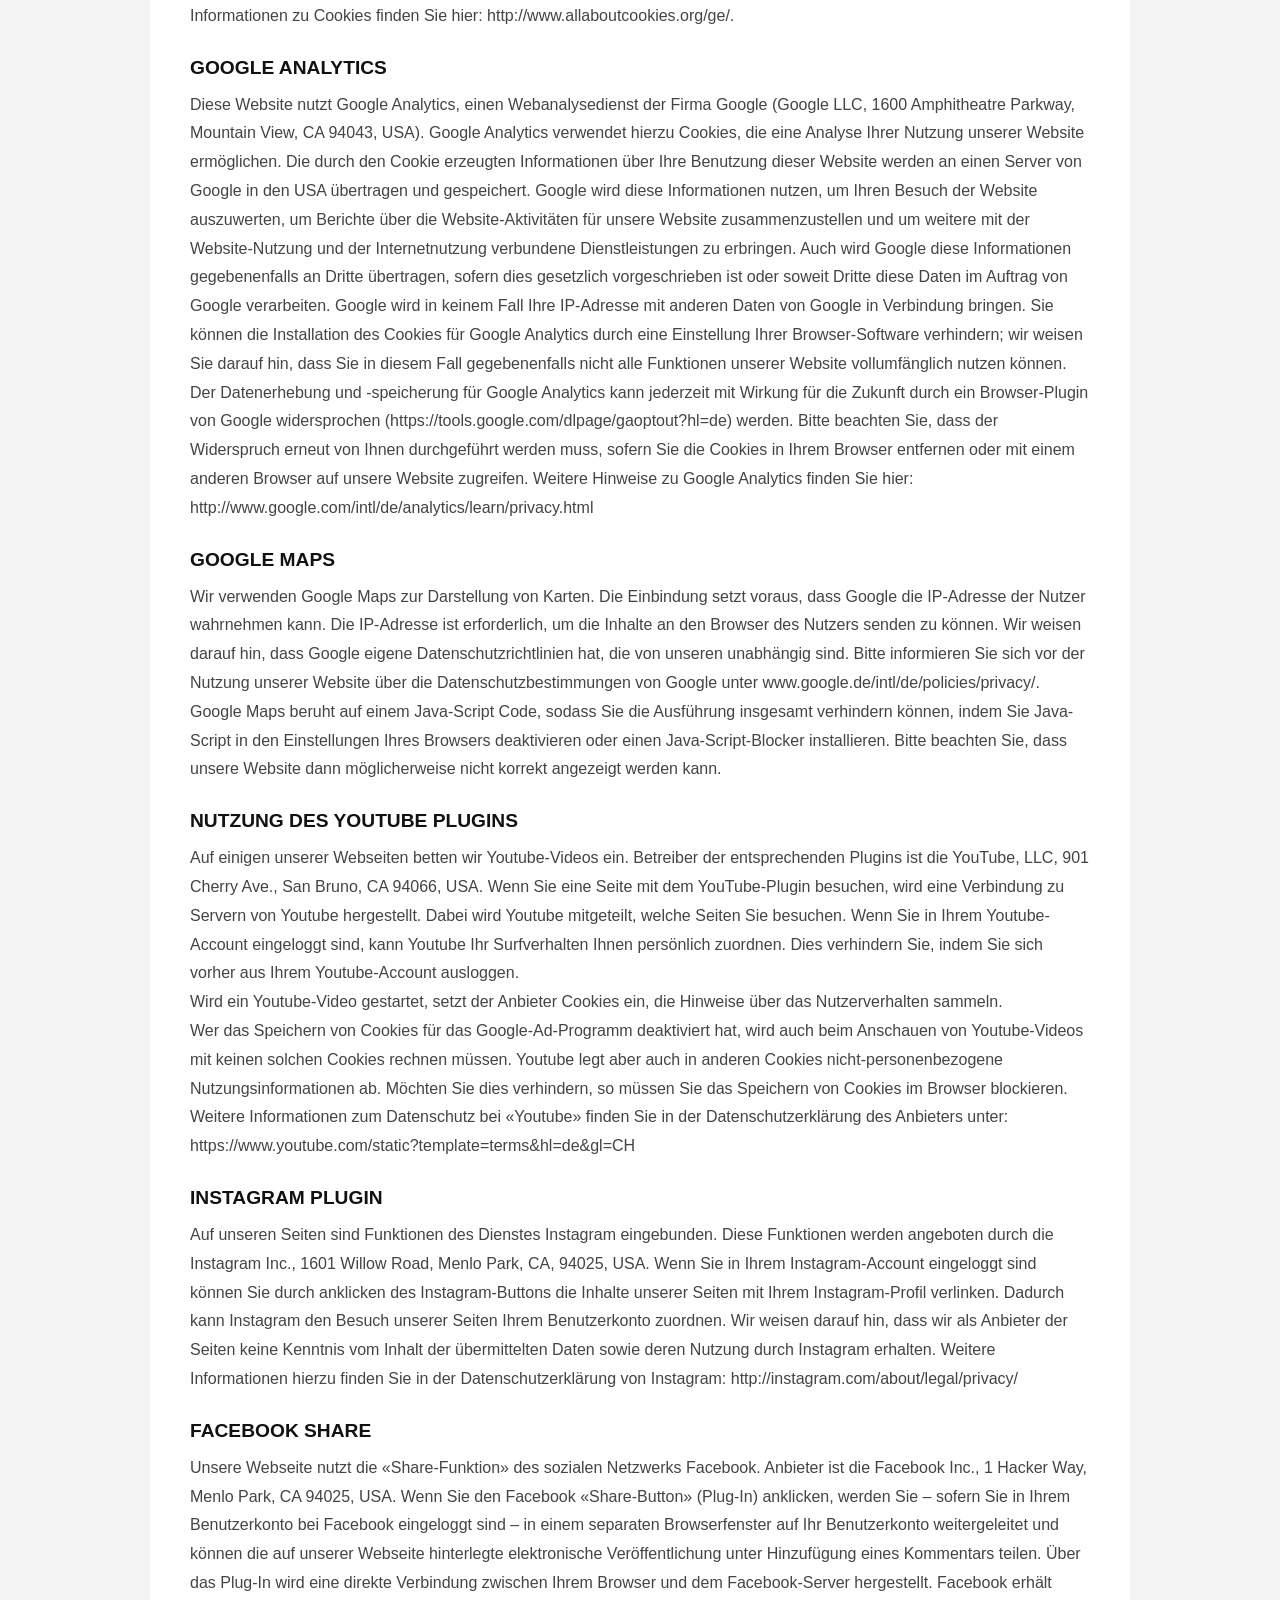
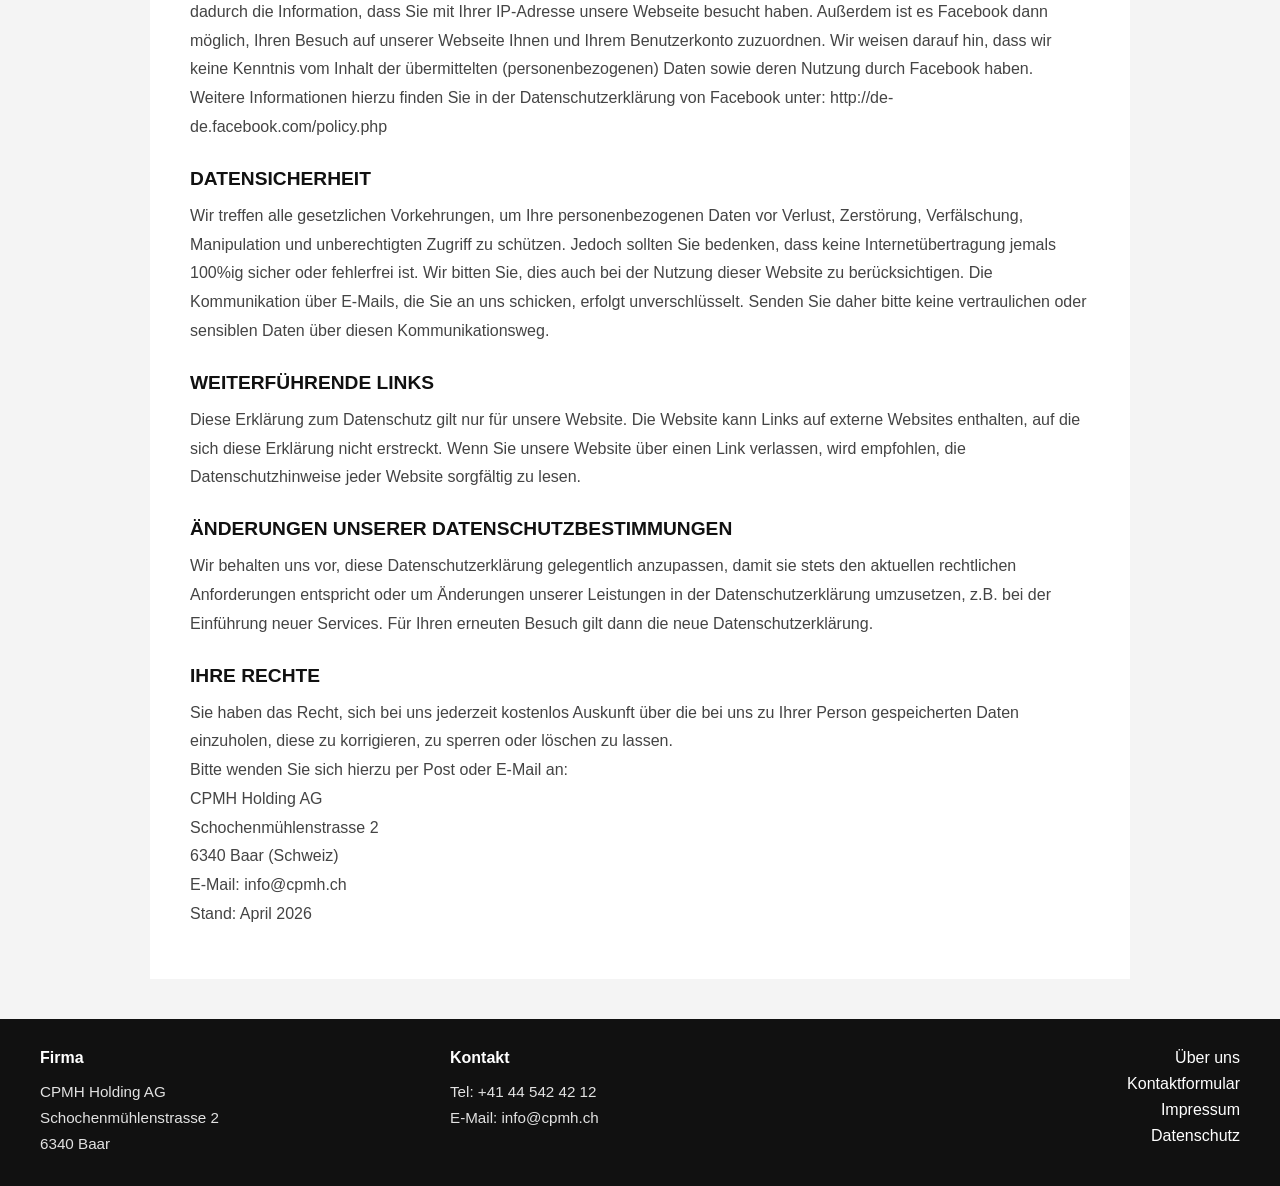
==== commit 55ea4e98: "Update datenschutz.html" ====
--- a/datenschutz.html
+++ b/datenschutz.html
@@ -8,7 +8,11 @@
 </head>
   <body>
 <header class="site-header">
-  <a href="index.html" class="logo">LOGO</a>
+    <div class="logo">
+      <a href="index.html" class="logo">
+        <img src="images/CPMH Holding AG_1.svg" alt="Firmenlogo" />
+      </a>
+    </div>
   <nav class="top-nav">
     <a href="ueber-uns.html">Über uns</a>
     <a href="kontakt.html">Kontakt</a>
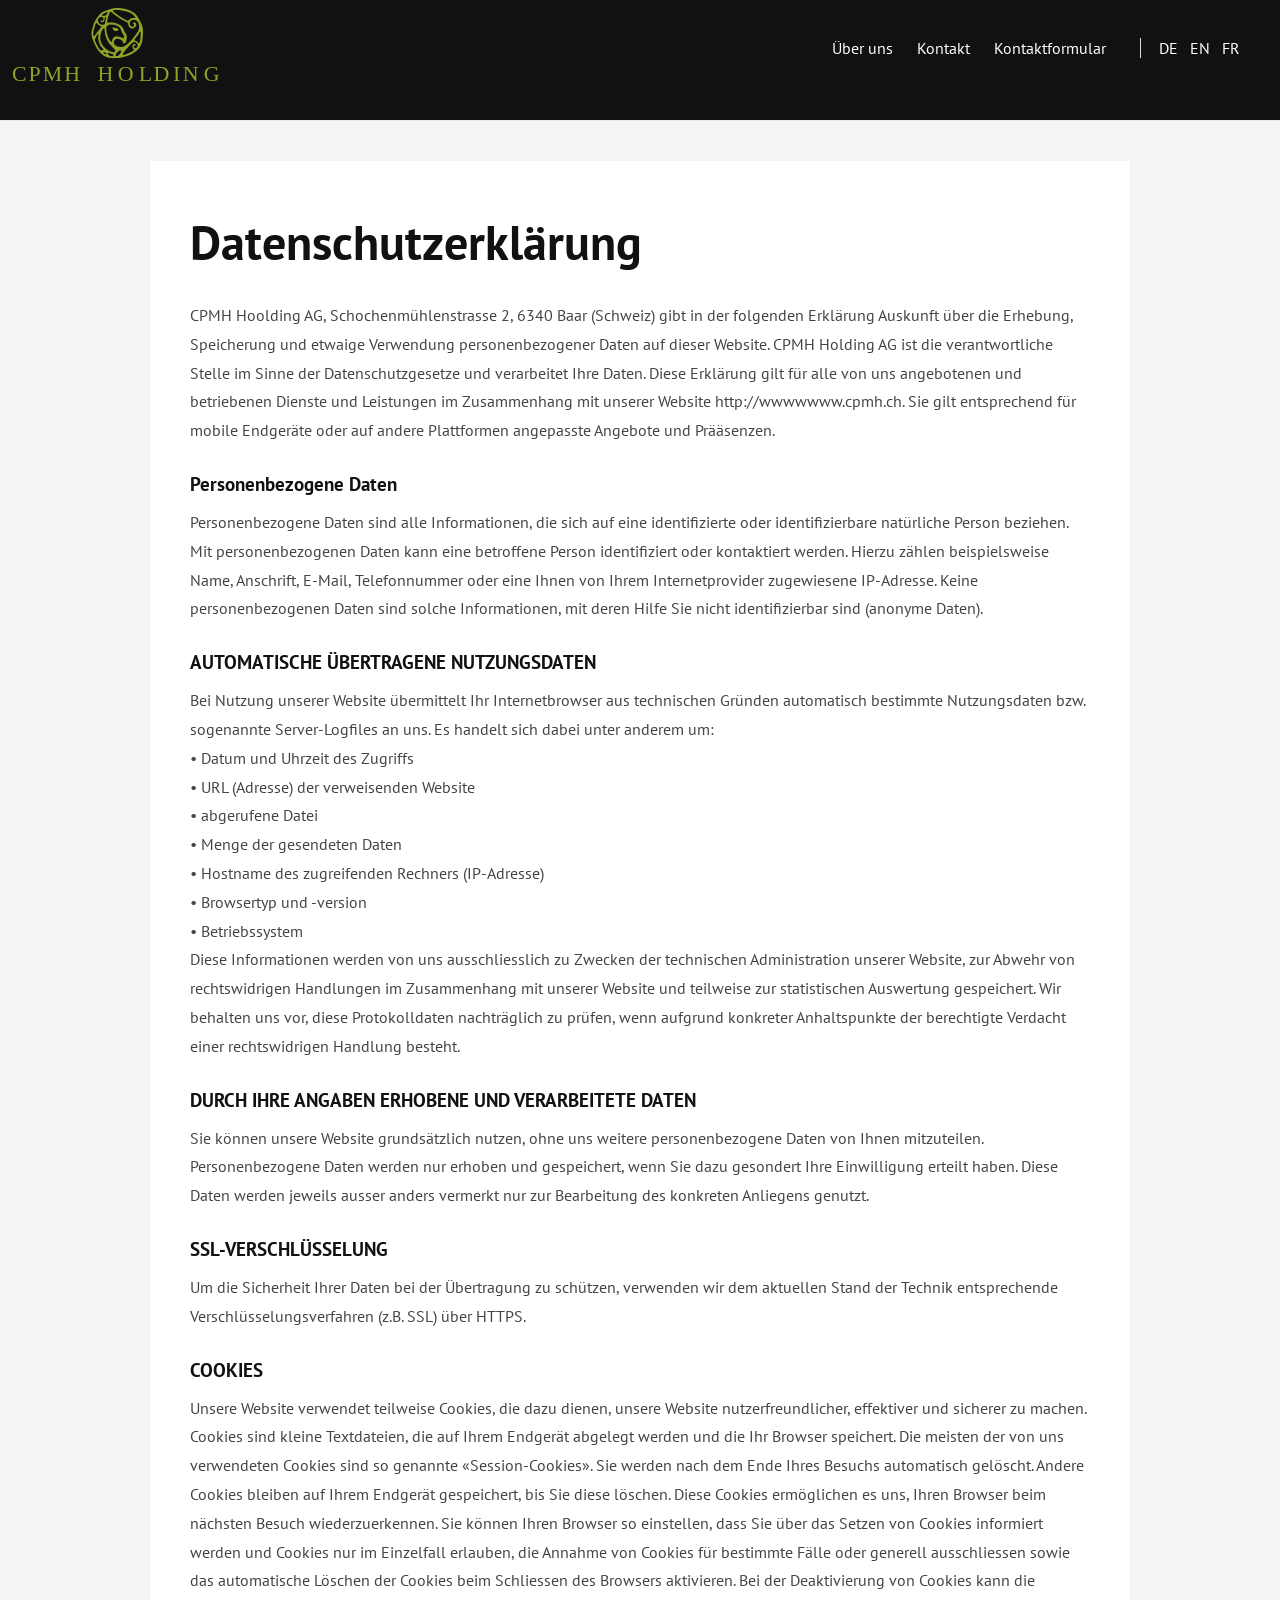
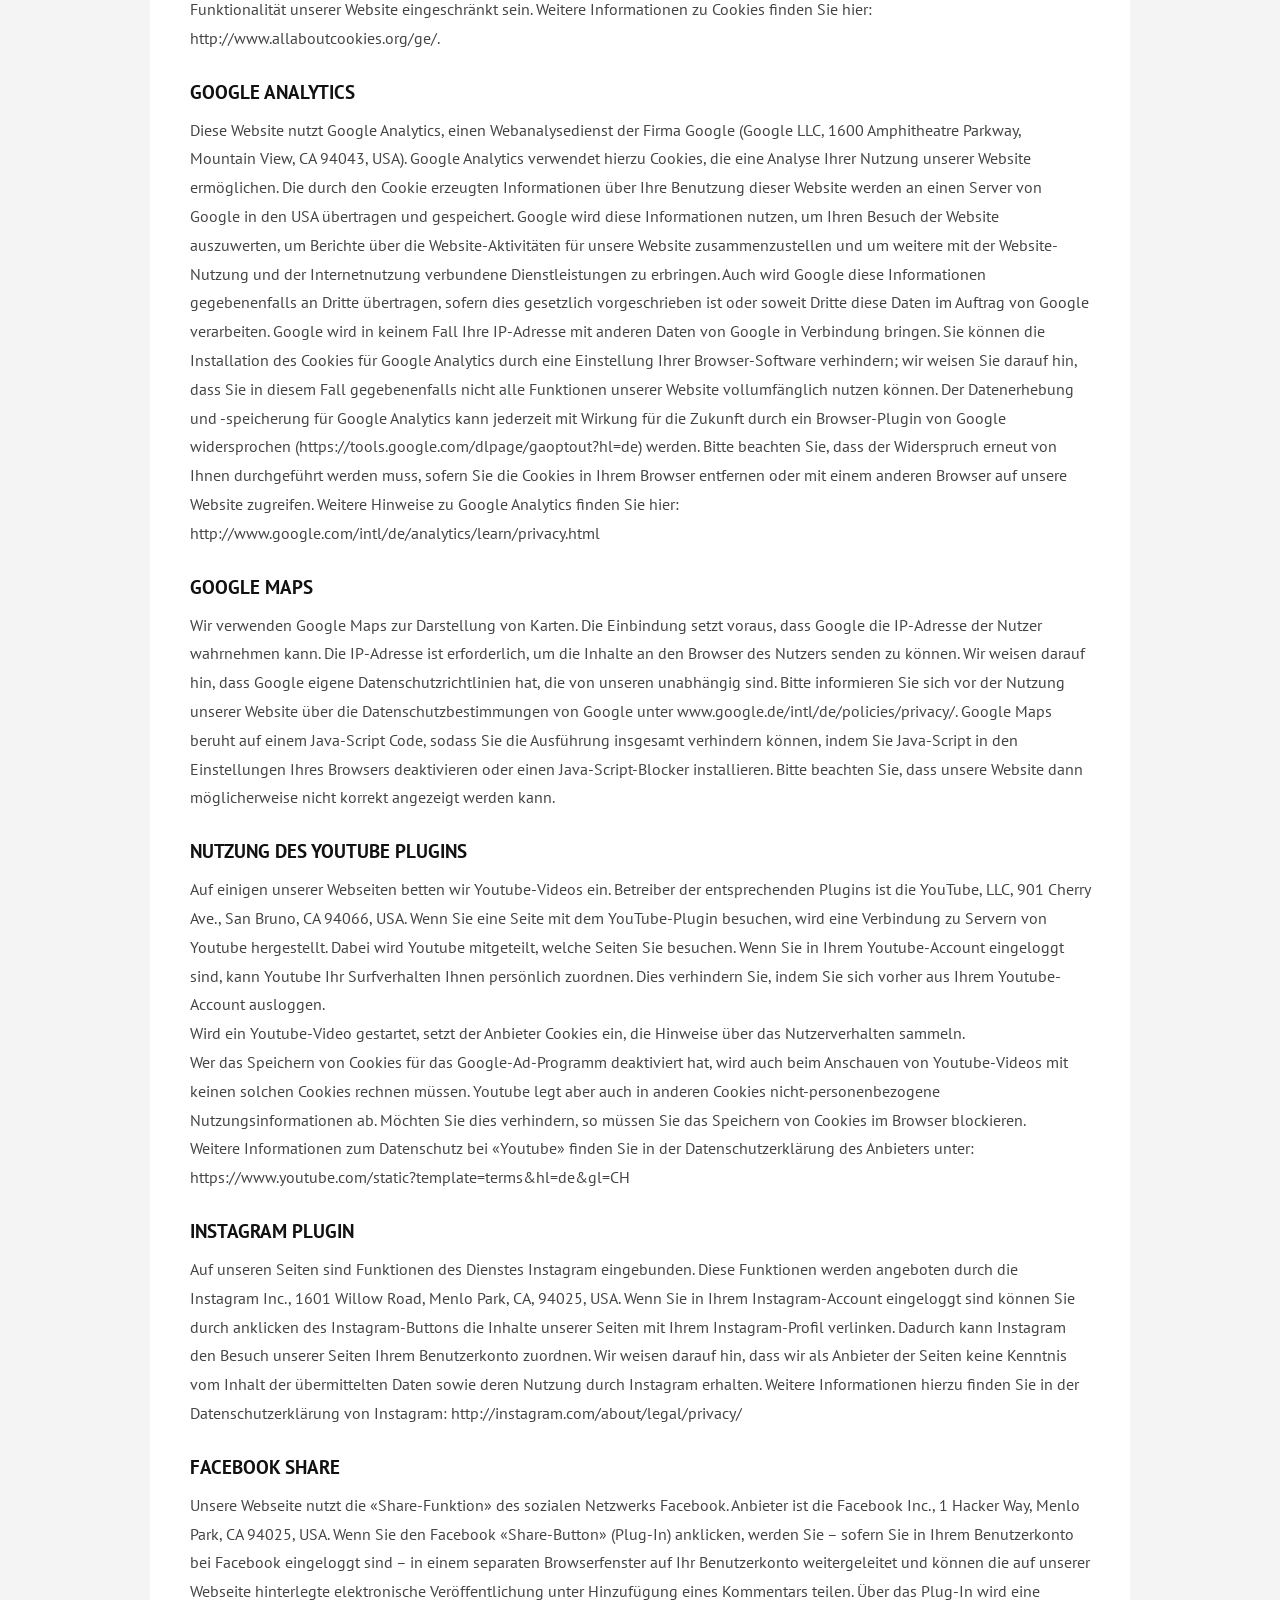
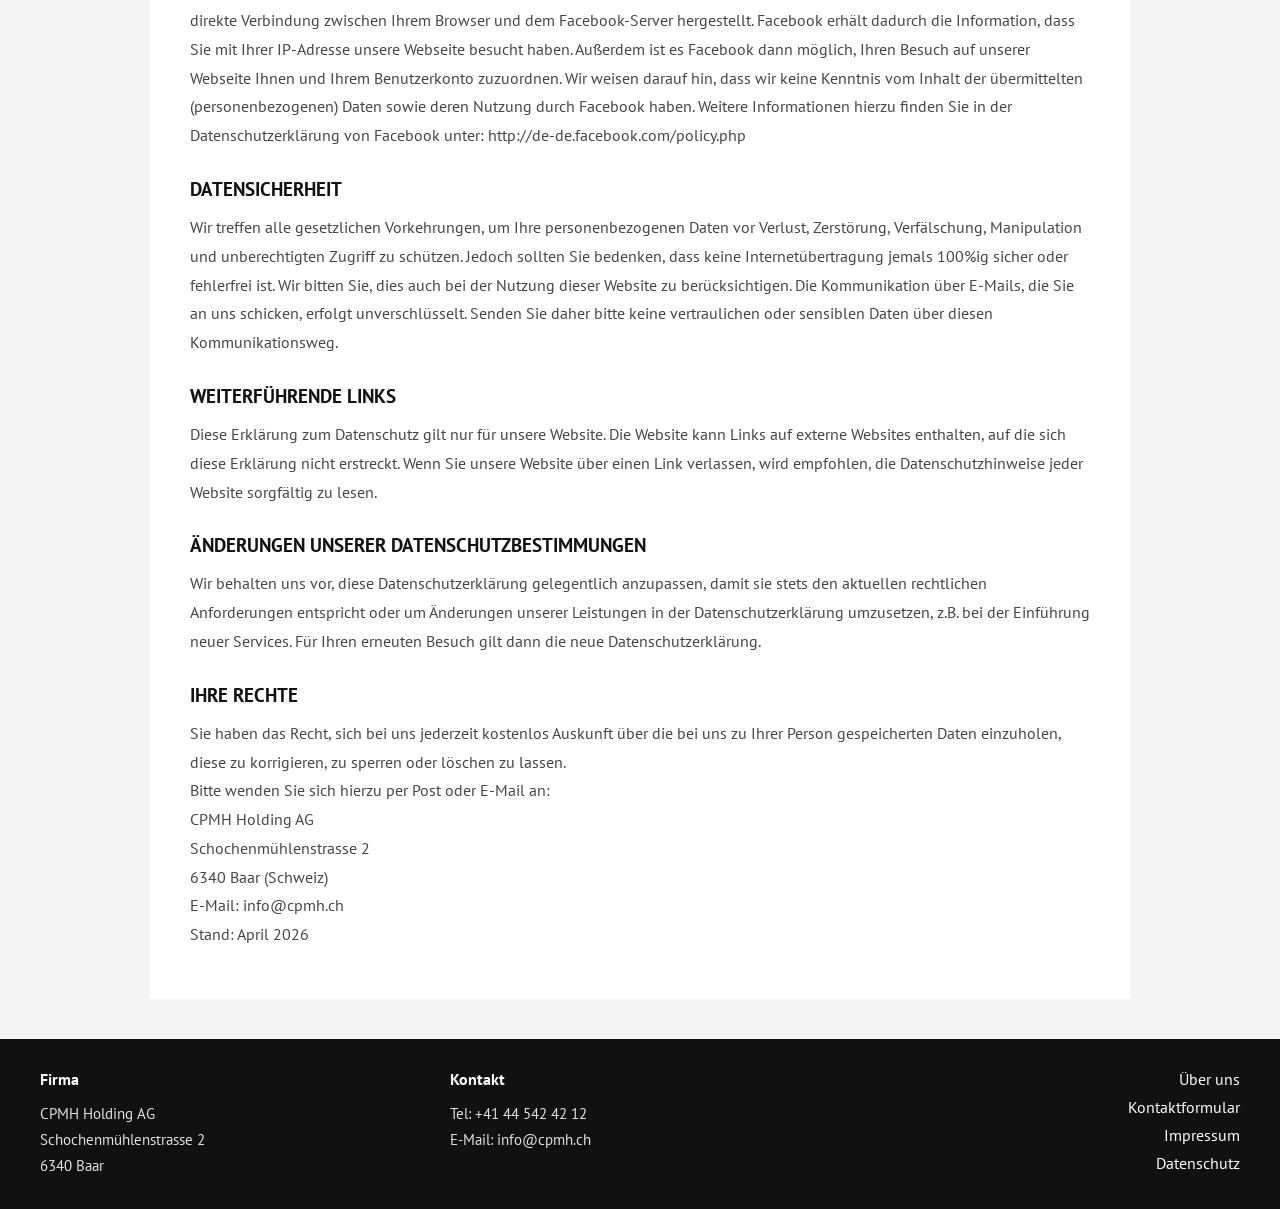
==== commit 1bff2b5a: "Update datenschutz.html" ====
--- a/datenschutz.html
+++ b/datenschutz.html
@@ -5,6 +5,9 @@
   <meta name="viewport" content="width=device-width, initial-scale=1.0" />
   <title>Datenschutz</title>
   <link rel="stylesheet" href="style.css" />
+  <link rel="preconnect" href="https://fonts.googleapis.com">
+  <link rel="preconnect" href="https://fonts.gstatic.com" crossorigin>
+  <link href="https://fonts.googleapis.com/css2?family=PT+Sans:wght@400;700&display=swap" rel="stylesheet">
 </head>
   <body>
 <header class="site-header">
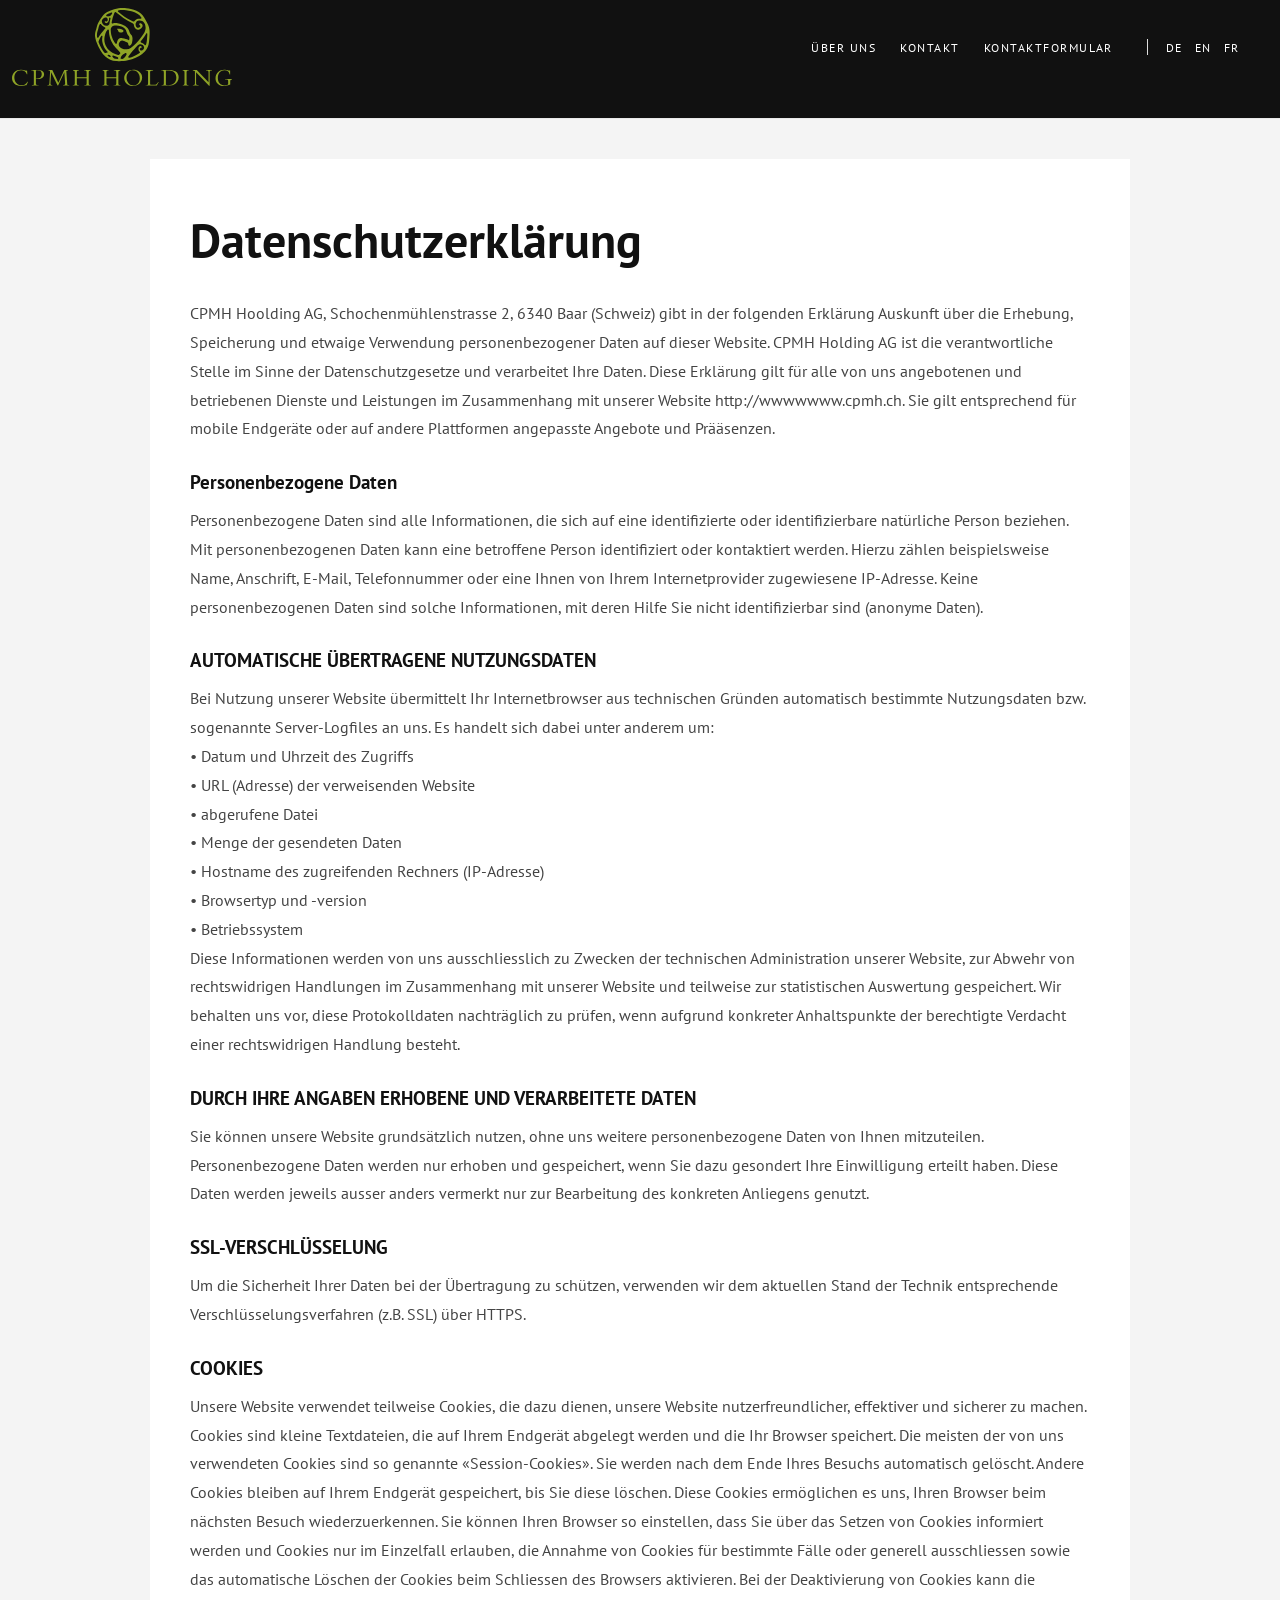
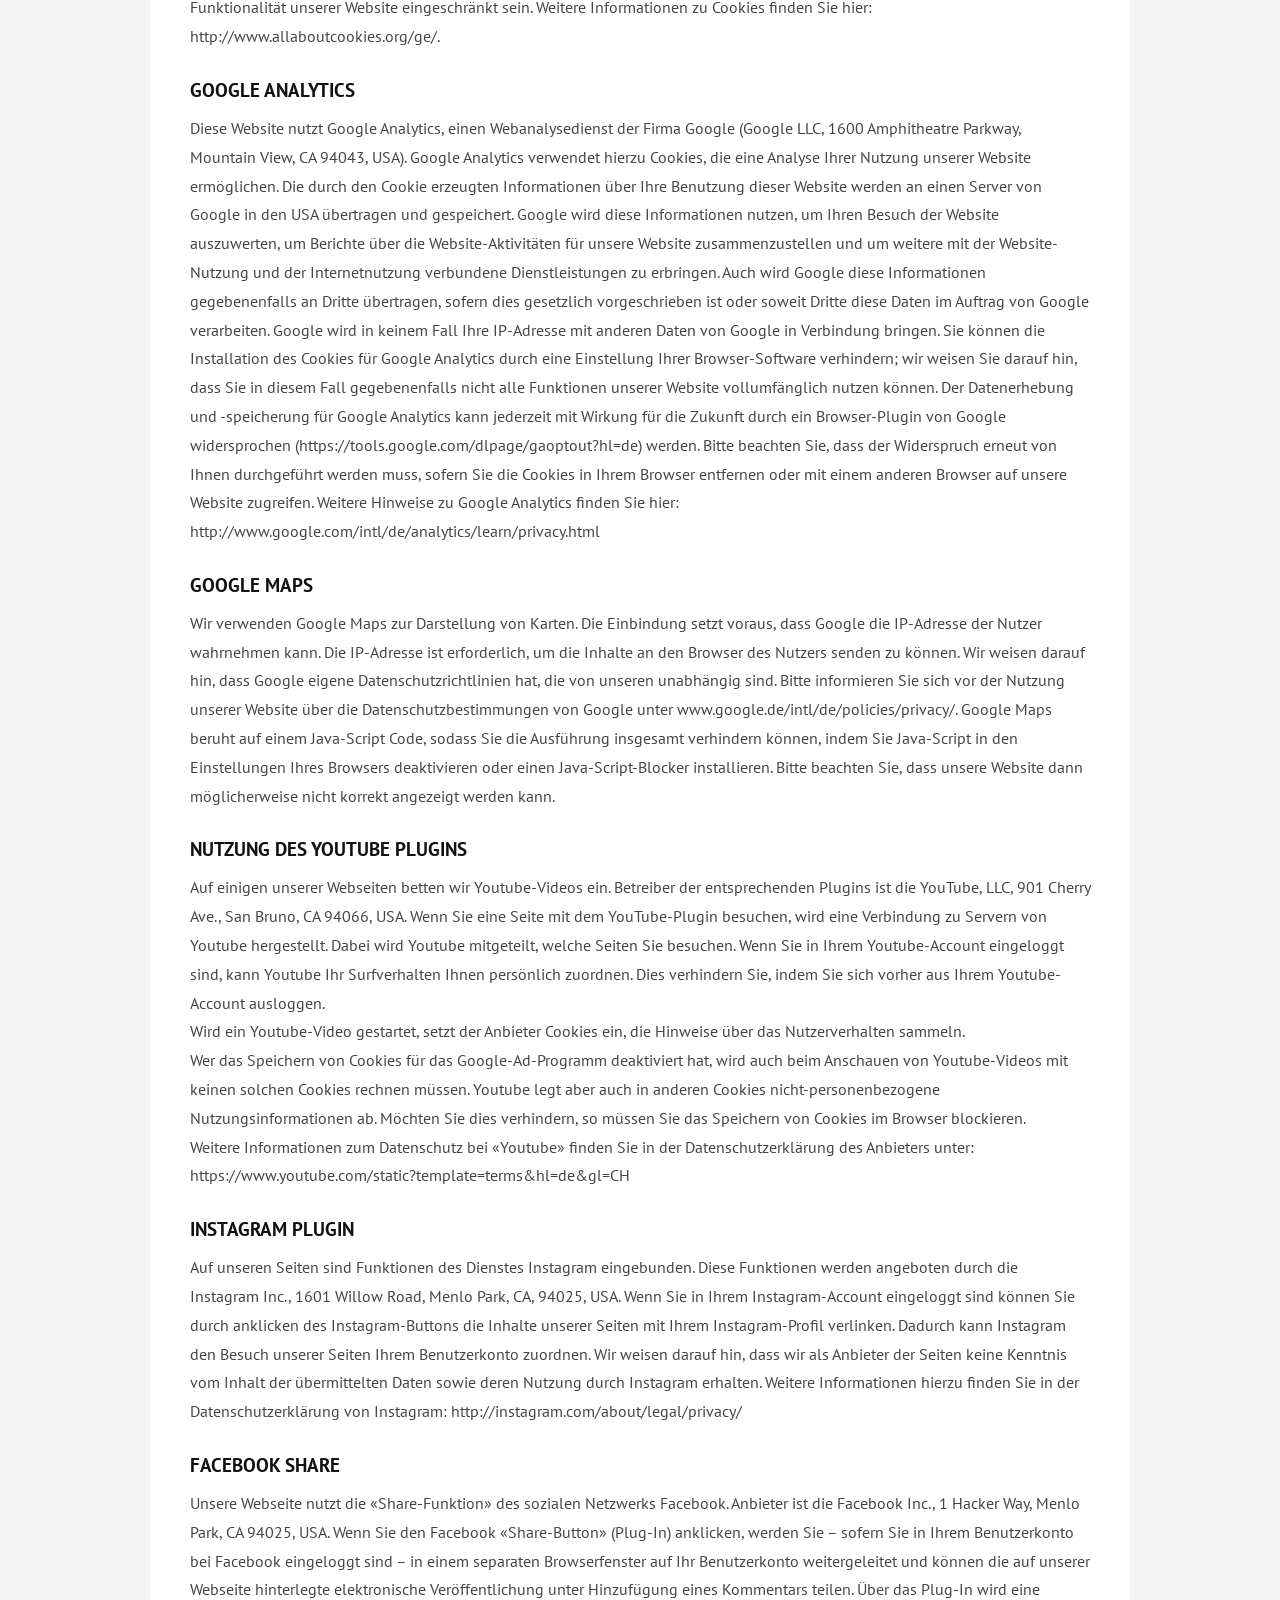
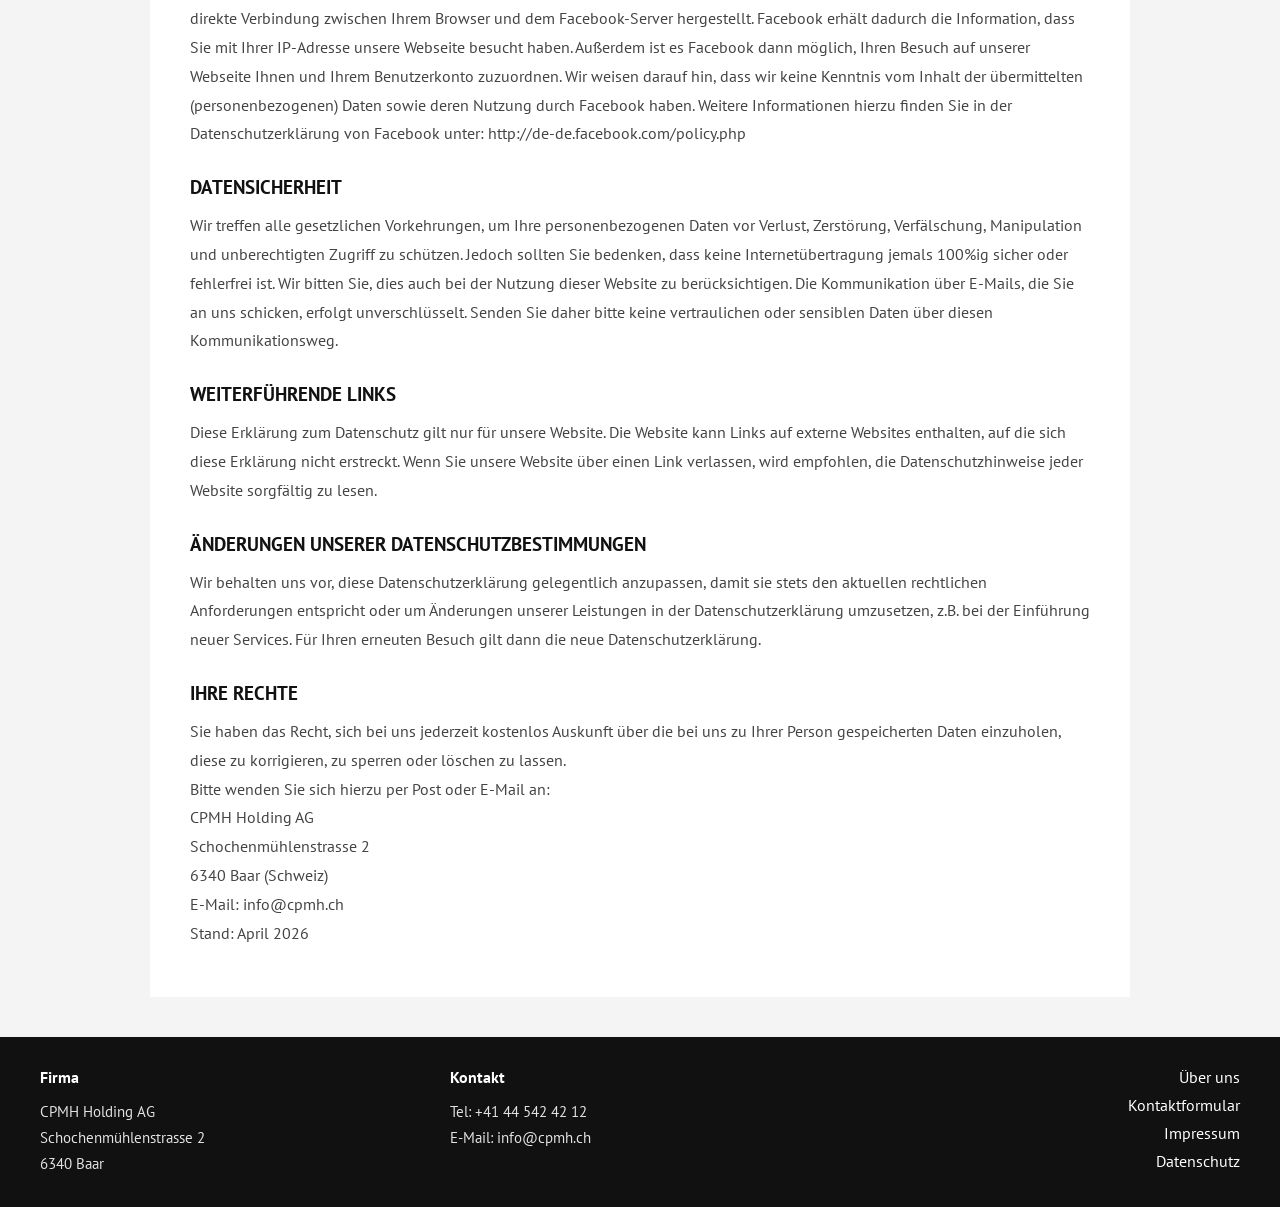
==== commit dbdd16d9: "Update logo link and image in datenschutz.html" ====
--- a/datenschutz.html
+++ b/datenschutz.html
@@ -12,8 +12,8 @@
   <body>
 <header class="site-header">
     <div class="logo">
-      <a href="index.html" class="logo">
-        <img src="images/CPMH Holding AG_1.svg" alt="Firmenlogo" />
+      <a href="index.html" class="logo" aria-label="CPMH Holding AG – Startseite">
+        <img src="images/cpmh-logo-green.svg" alt="" width="220" height="78">
       </a>
     </div>
   <nav class="top-nav">
--- a/style.css
+++ b/style.css
@@ -11,6 +11,7 @@
   --text: #222222;
   --muted: #555555;
   --line: #e8e8e8;
+  --accent: #76C600;
   --overlay: rgba(0, 0, 0, 0.42);
   --overlay-light: rgba(0, 0, 0, 0.34);
 }
@@ -43,15 +44,15 @@
   border-bottom: 1px solid var(--line);
 }
 
-.logo {
-  display: inline-flex;
-  align-items: center;
-}
-
-.logo img {
-  height: 80px;
-  width: auto;
+.logo { 
   display: block;
+  line-height: 0; 
+}
+
+.logo img { 
+  display: block; 
+  width: 220px; 
+  height: auto; 
 }
 
 .top-nav {
@@ -59,11 +60,15 @@
   align-items: center;
   gap: 24px;
   flex-wrap: wrap;
+  color: var(--accent);
 }
 
 .top-nav a {
   color: var(--white);
   transition: opacity 0.25s ease;
+  font-size: 0.78rem;
+  letter-spacing: 0.12em;
+  text-transform: uppercase;
 }
 
 .top-nav a:hover,
@@ -145,7 +150,7 @@
   overflow: hidden;
   transition: flex-basis 0.45s ease, flex-grow 0.45s ease;
   border-right: 1px solid rgba(255,255,255,0.18);
-  --line-color: #ffffff;
+  --line-color: var(--accent);
 }
 
 .panel:last-child {
@@ -206,6 +211,7 @@
   width: 33.33%;
   height: 2px;
   background: var(--line-color);
+  transition: width 0.35s ease, background 0.35s ease;
 }
 
 .panel-content p {
@@ -223,6 +229,7 @@
 
 .panel:hover .panel-content h2 {
   bottom: 150px;
+  width: 45%;
 }
 
 .panel:hover .panel-content p {
@@ -230,13 +237,6 @@
   opacity: 1;
   transform: translateY(0);
 }
-
-.panel-1 { --line-color: #d4af37; }
-.panel-2 { --line-color: #c0392b; }
-.panel-3 { --line-color: #2980b9; }
-.panel-4 { --line-color: #27ae60; }
-.panel-5 { --line-color: #8e44ad; }
-.panel-6 { --line-color: #e67e22; }
 
 .intro {
   min-height: 12.5vw;
@@ -500,4 +500,59 @@
     padding-left: 0;
     margin-left: 0;
   }
-}
+
+  .logo img { width: 160px; 
+  } 
+}
+
+.company-contacts {
+  background: var(--black);
+  color: var(--white);
+  display: grid;
+  grid-template-columns: repeat(3, minmax(0, 1fr));
+  gap: clamp(50px, 7vw, 120px);
+  padding: 75px 5vw 95px;
+  align-items: start;
+}
+
+.company-contact {
+  min-width: 0;
+}
+
+.company-contact h2 {
+  color: var(--accent);
+  font-size: clamp(1.4rem, 2vw, 2rem);
+  font-weight: 400;
+  line-height: 1.1;
+  margin-bottom: 12px;
+}
+
+.company-contact p {
+  color: var(--white);
+  font-size: clamp(0.95rem, 1.2vw, 1.2rem);
+  line-height: 1.45;
+}
+
+.contact-cluster + .contact-cluster {
+  margin-top: 34px;
+}
+
+.contact-label {
+  display: block;
+  color: var(--white);
+  font-size: clamp(0.95rem, 1.2vw, 1.2rem);
+  font-weight: 700;
+  margin-bottom: 4px;
+}
+
+.company-contact a {
+  color: var(--white);
+  text-decoration: underline;
+  text-decoration-thickness: 1px;
+  text-underline-offset: 3px;
+  overflow-wrap: anywhere;
+}
+
+.company-contact a:hover {
+  color: var(--accent);
+}
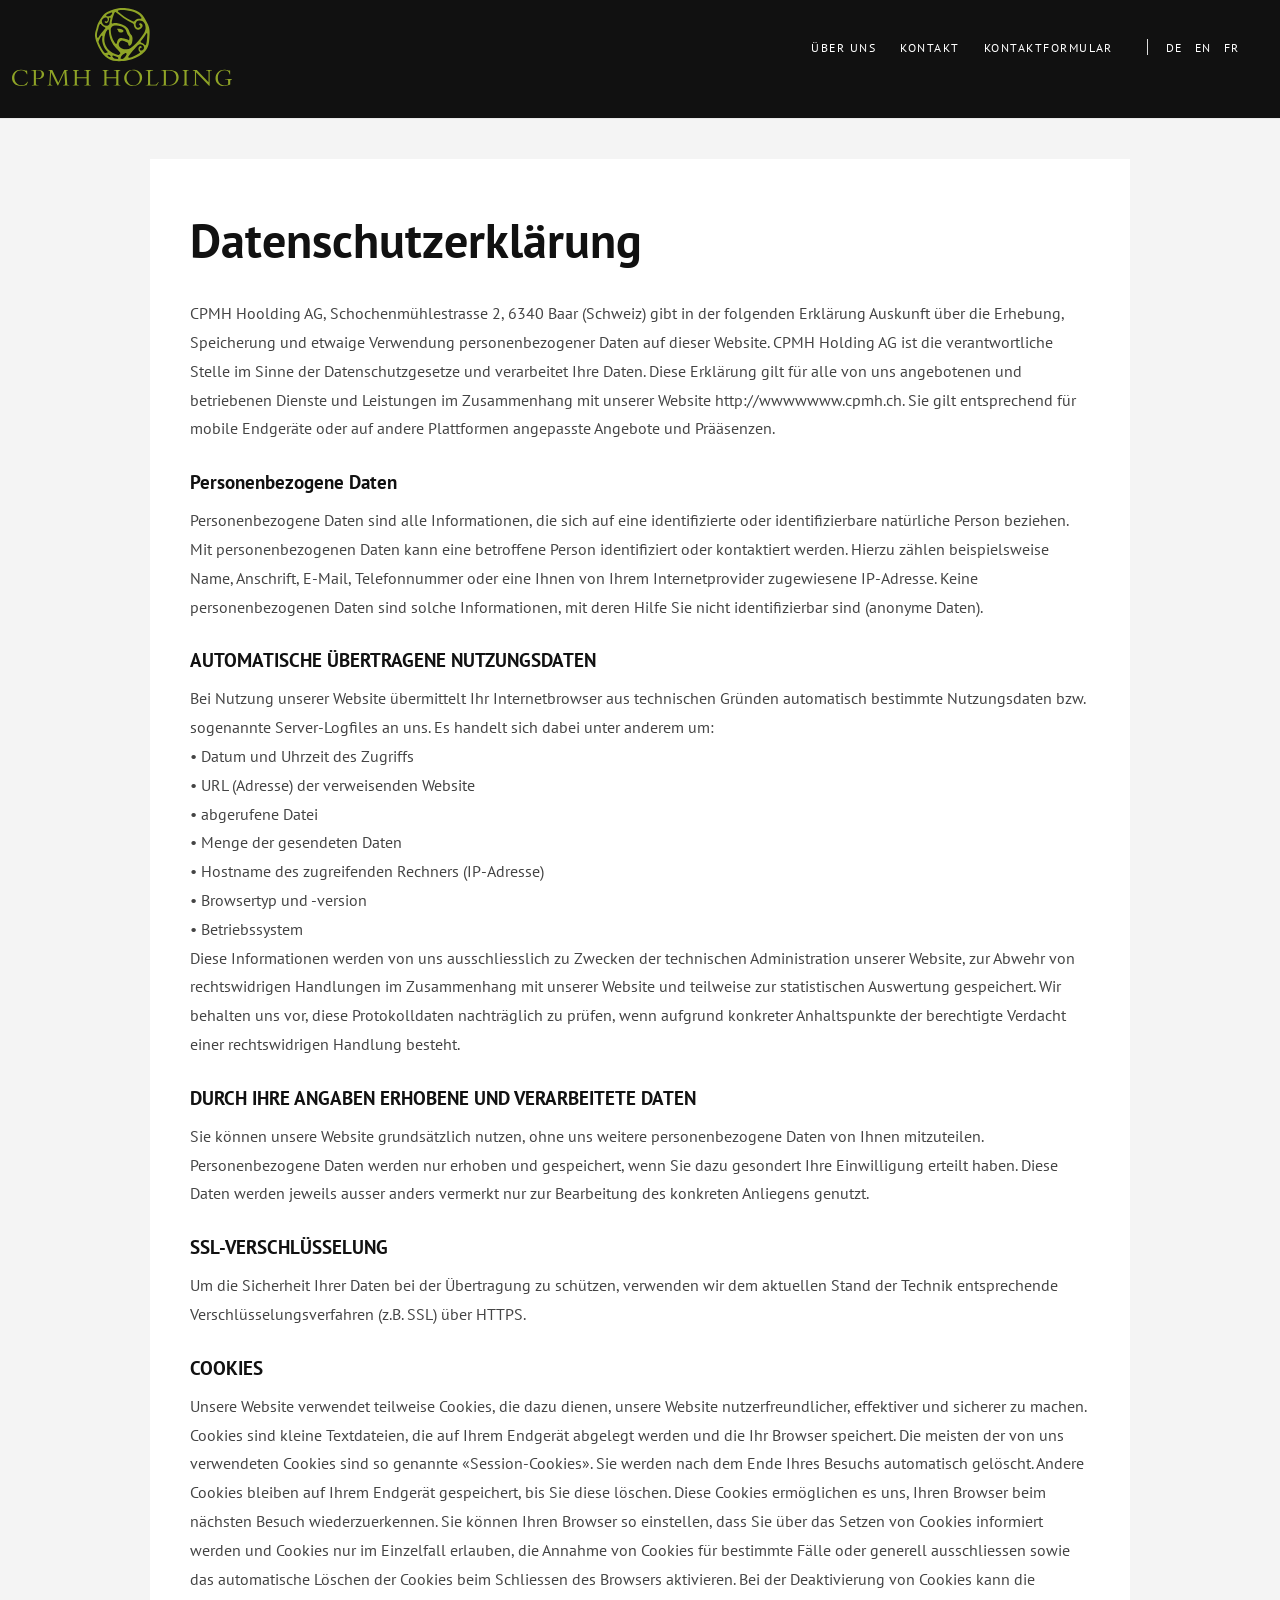
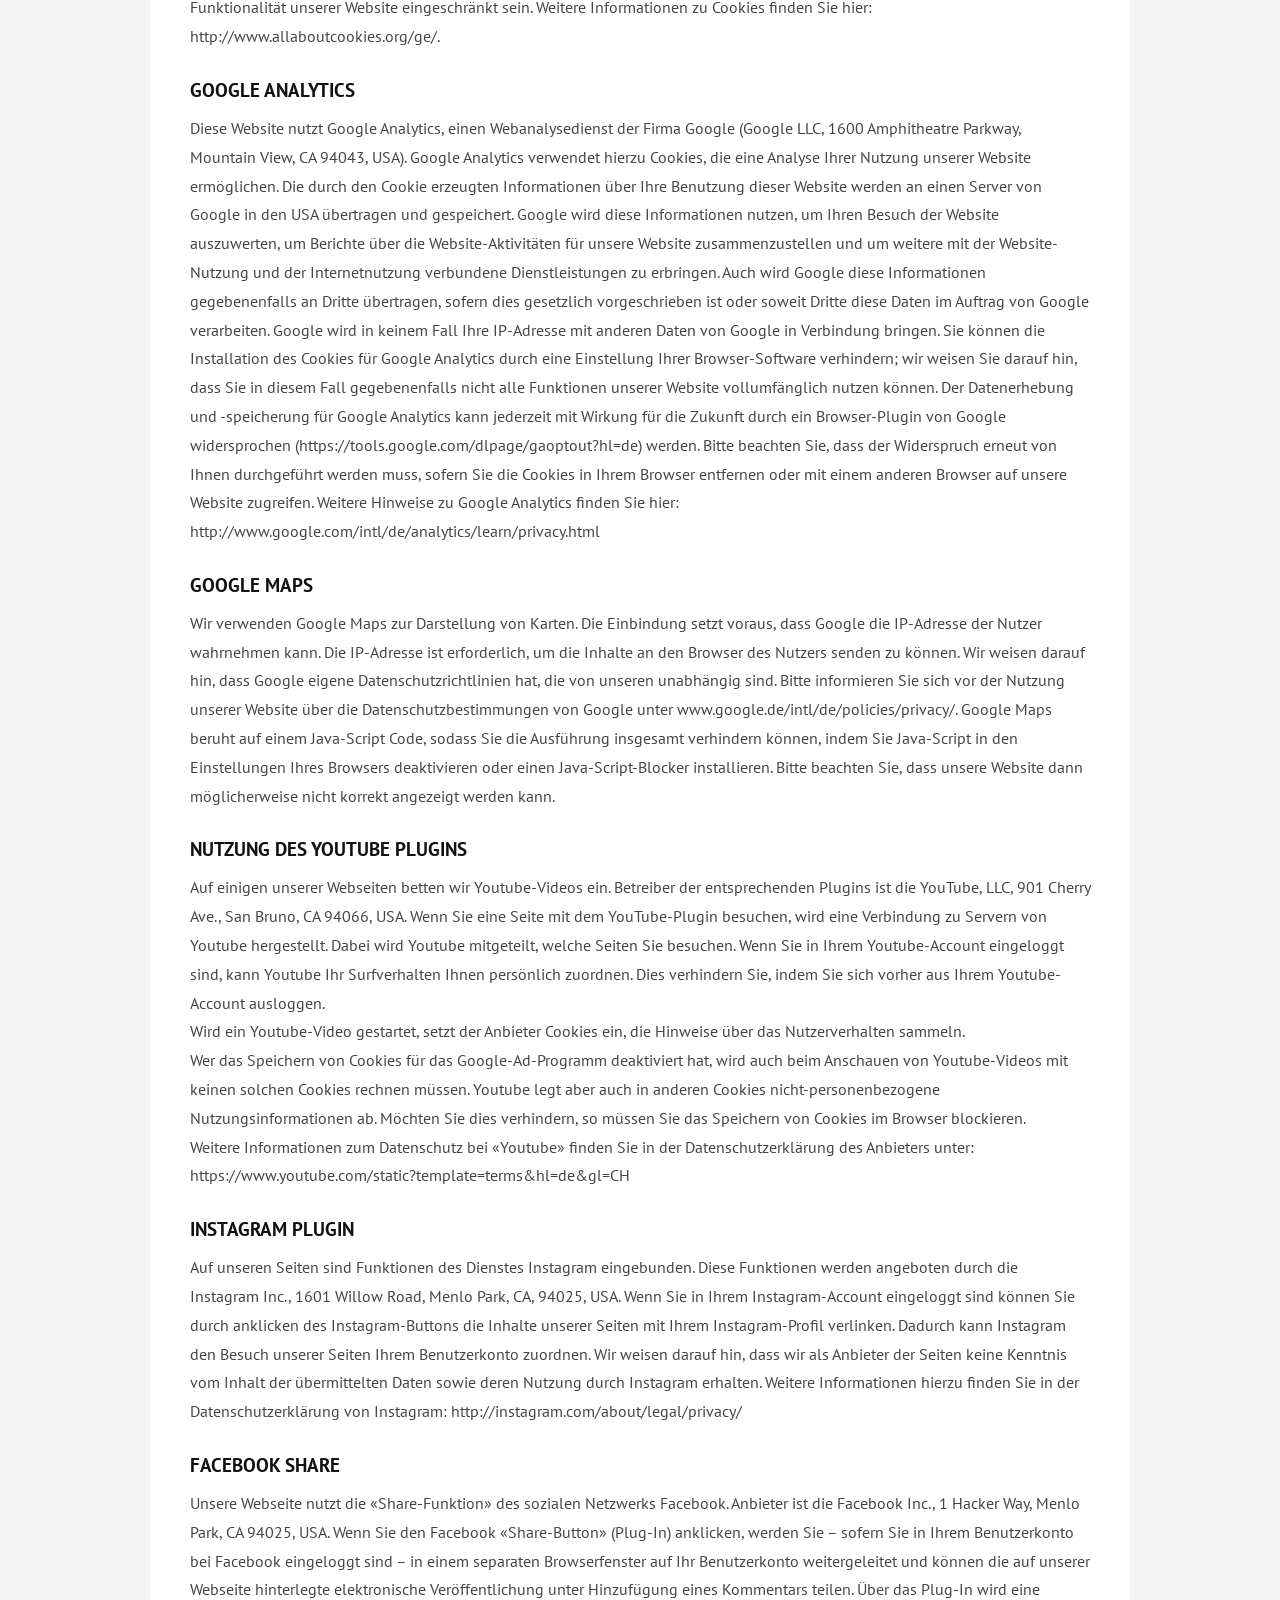
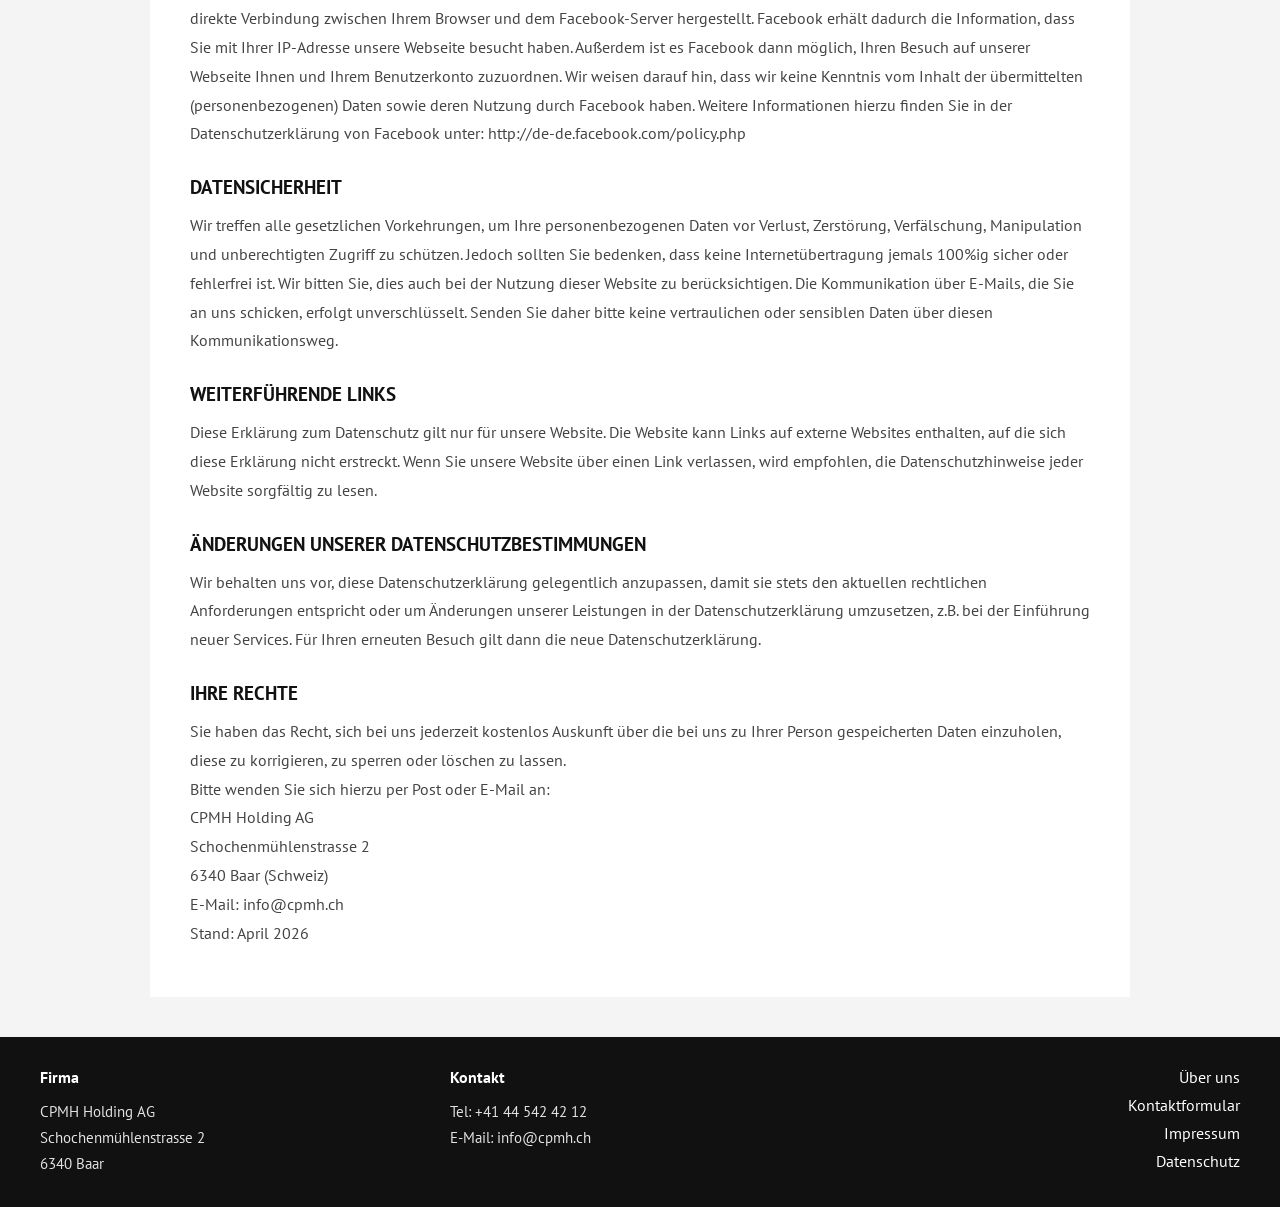
==== commit 59fa0ebc: "Fix typo in company name in datenschutz.html" ====
--- a/datenschutz.html
+++ b/datenschutz.html
@@ -26,7 +26,7 @@
 
 <main class="legal-page">
   <h1>Datenschutzerklärung</h1>
-  <p>CPMH Hoolding AG, Schochenmühlenstrasse 2, 6340 Baar (Schweiz) gibt in der folgenden Erklärung Auskunft über die Erhebung, Speicherung und etwaige Verwendung personenbezogener Daten auf dieser Website. 
+  <p>CPMH Hoolding AG, Schochenmühlestrasse 2, 6340 Baar (Schweiz) gibt in der folgenden Erklärung Auskunft über die Erhebung, Speicherung und etwaige Verwendung personenbezogener Daten auf dieser Website. 
      CPMH Holding AG ist die verantwortliche Stelle im Sinne der Datenschutzgesetze und verarbeitet Ihre Daten. Diese Erklärung gilt für alle von uns angebotenen und betriebenen Dienste und Leistungen im Zusammenhang
      mit unserer Website http://wwwwwww.cpmh.ch. Sie gilt entsprechend für mobile Endgeräte oder auf andere Plattformen angepasste Angebote und Prääsenzen.</p>
 
